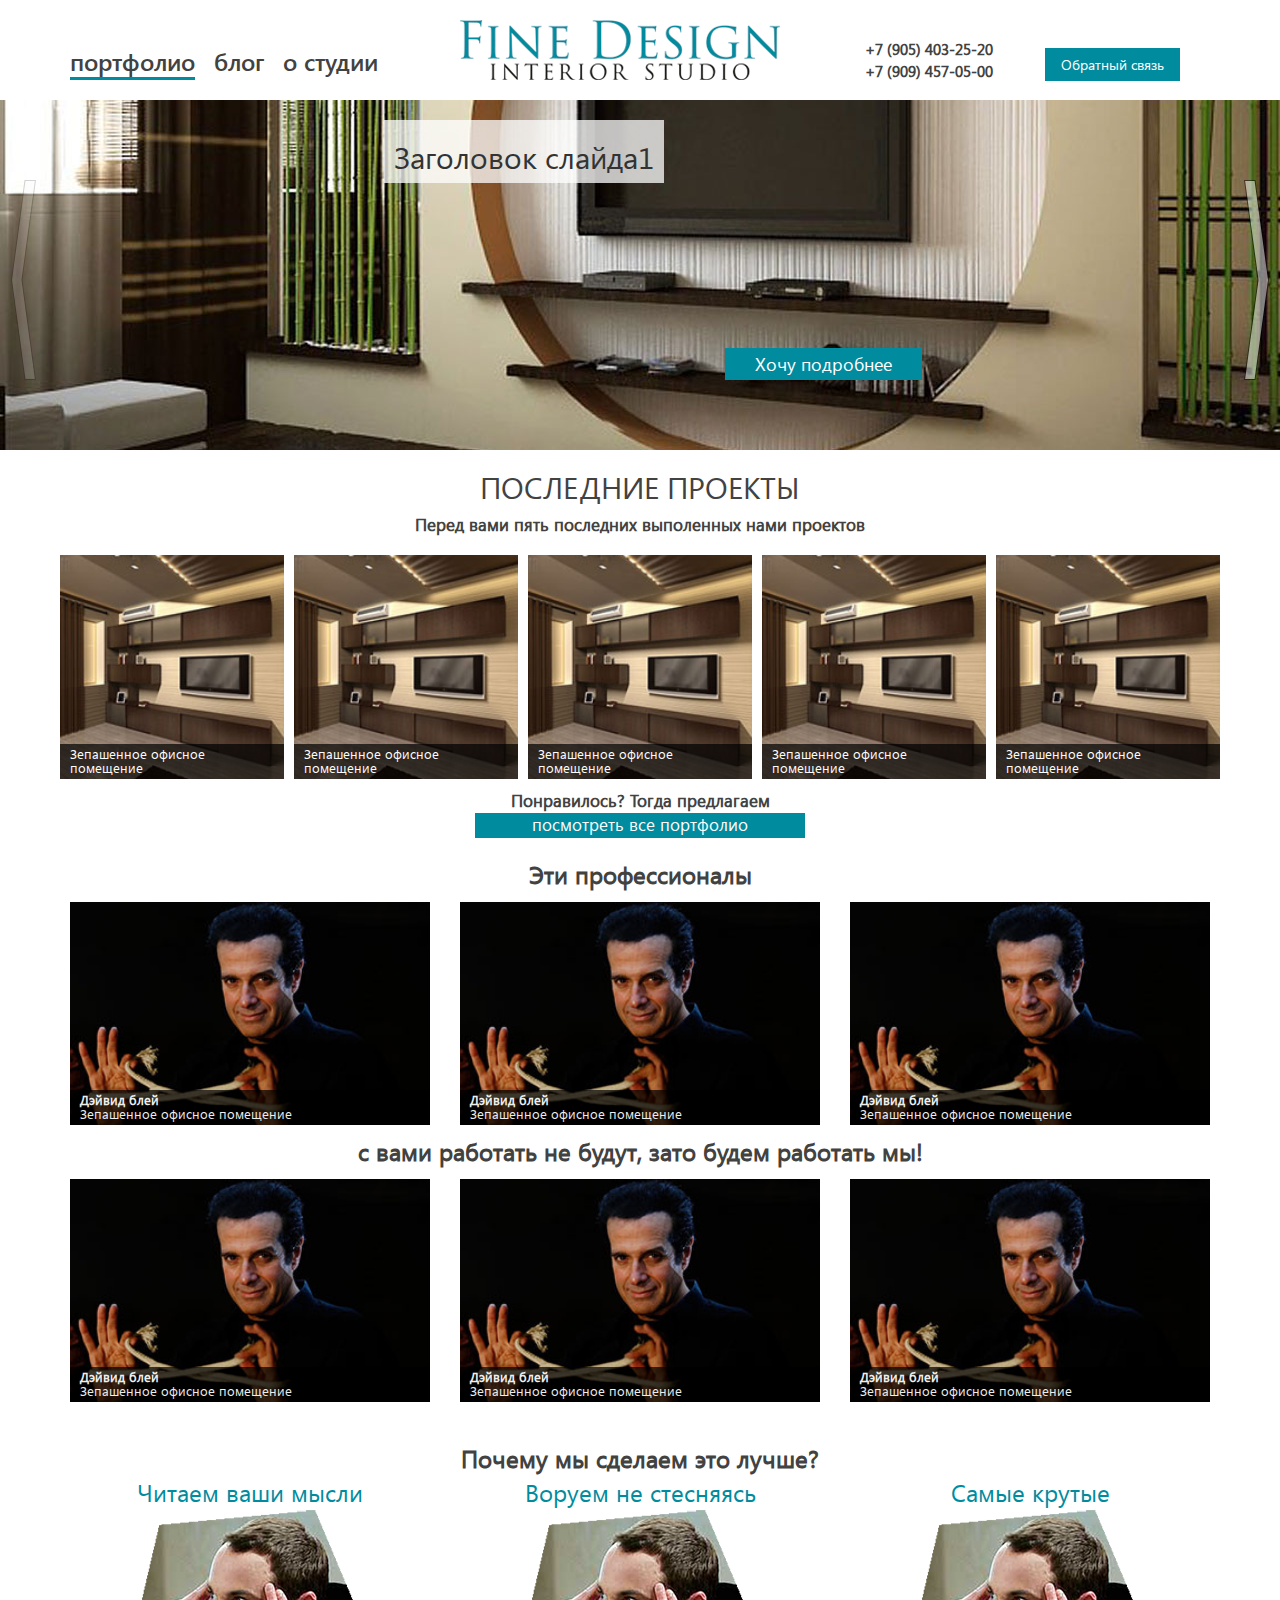
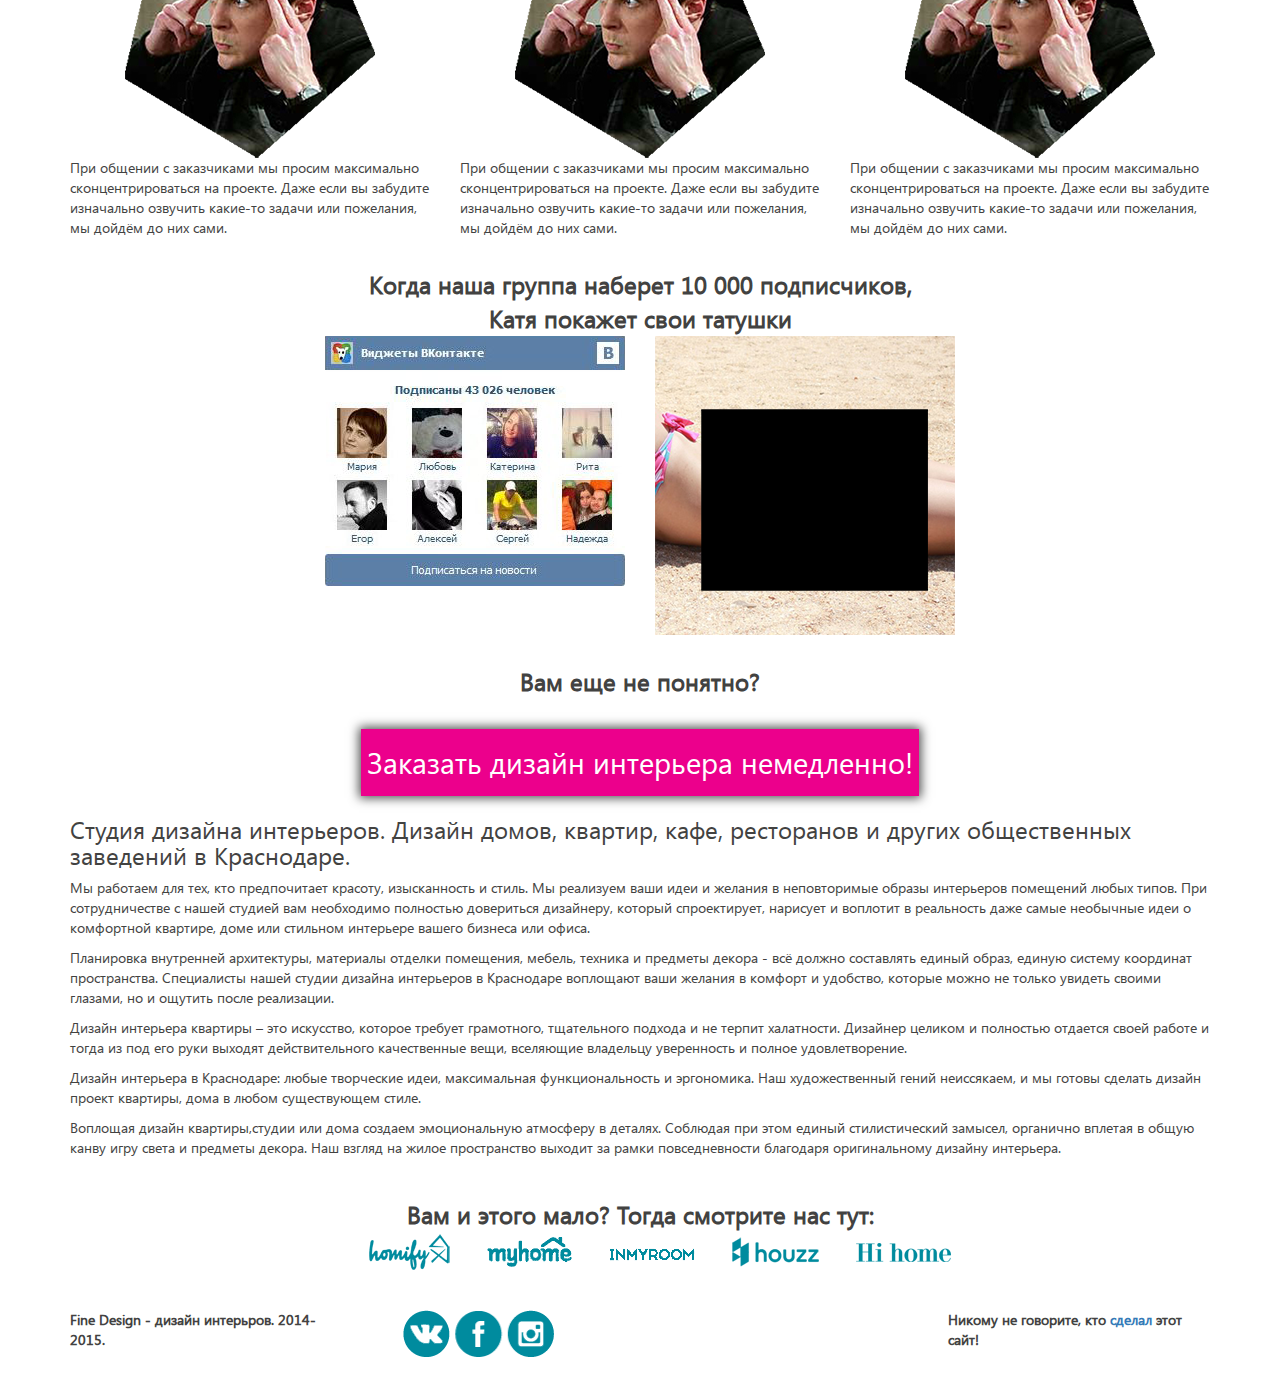
==== index.html @ 9a4d23df "init" ====
<!DOCTYPE html>
<html lang="en">
  <head>
    <meta charset="utf-8">
    <meta http-equiv="X-UA-Compatible" content="IE=edge">
    <meta name="viewport" content="width=device-width, initial-scale=1">
    <!-- The above 3 meta tags *must* come first in the head; any other head content must come *after* these tags -->
    <title>Bootstrap 101 Template</title>
      <script src="/js/jquery-2.1.4.min.js"></script>
    <!-- Bootstrap -->
    <link href="/css/bootstrap.min.css" rel="stylesheet">
    <link href="/css/style.css" rel="stylesheet">
    <!-- HTML5 shim and Respond.js for IE8 support of HTML5 elements and media queries -->
    <!-- WARNING: Respond.js doesn't work if you view the page via file:// -->
    <!--[if lt IE 9]>
      <script src="https://oss.maxcdn.com/html5shiv/3.7.2/html5shiv.min.js"></script>
      <script src="https://oss.maxcdn.com/respond/1.4.2/respond.min.js"></script>

    <![endif]-->
  </head>
  <body>
    <div class="container">
      <div class="row top-section">
       
        <nav class="col-md-4 col-sm-12 col-xs-col-12">
          <!--start component menu-->
            <ul>
              <li><a class="selected" href="#" title="#">портфолио</a></li>
              <li><a href="#" title="#">блог</a></li>
              <li><a href="#" title="#">о студии</a></li>
            </ul>
          <!--end component menu-->
        </nav>

        <div class="col-md-4 col-sm-12 col-xs-col-12 logo-section">
          <a href="/" title="Fine Design">
            <img class="logo" src="/images/logo.png" title="Fine Design">
          </a>
        </div>

        <div class="col-md-4 col-sm-12 col-xs-col-12 top-phone-section">
          <div class="col-md-6">
            <!--start include area-->
              <ul>
                <li><strong>+7 (905) 403-25-20</strong></li>
                <li><strong>+7 (909) 457-05-00</strong></li>
              </ul>
            <!--end include area-->
          </div>
          <div class="col-md-6 callback-section">
              <!--start component callback-->
                <button class="feed-back-m">Обратный связь</button>
              <!--end component callback-->
          </div>

        </div>
      </div>
    </div>
    <!--start slider component-->
    <div class="container-fluid slider-container">
      <div class="row">
        <link rel="stylesheet" href="/css/swiper.min.css">
        <div class="swiper-container">
          <div class="swiper-wrapper">

              <div class="swiper-slide">
                <div class="slide-head">
                  <h2>Заголовок слайда1</h2>
                </div>
                <a class="see-detail" href="#" title="Подробнее">Хочу подробнее</a>
                <div style="background:url(/images/slide-1.jpg);height: 100%;width: 100%;"> </div>
              </div>

              <div class="swiper-slide">
                <div class="slide-head">
                  <h2>Заголовок слайда1</h2>
                </div>
                <a class="see-detail" href="#" title="Подробнее">Хочу подробнее</a>
                <div style="background:url(/images/slide-1.jpg);height: 100%;width: 100%;"> </div>
              </div>

          </div>
            <div class="swiper-button-next"></div>
           <div class="swiper-button-prev"></div>
        </div>
        <script>
            $(document).ready(function(){

              var swiper = new Swiper('.swiper-container', {
                  nextButton: '.swiper-button-next',
                  prevButton: '.swiper-button-prev',
              });

            })
          </script>
      </div>
    </div>
  </div>
   <!--end slider component-->
  <main>
    <!--start component last project-->
    <div class="container last-project">
      <div class="row last-project-head-row">
        <div class="col-md-12 last-project-head">
          <h2>последние проекты</h2>
          <strong>Перед вами пять последних выполенных нами проектов</strong>
        </div>
      </div>
      <div class="row">

        <div class="col-md-1-5 col-sm-3 col-xs-s-2 col-xs-12">
          <div class="last-project-cell">
            <a href="#" title="#">
              <img src="/images/project-img.jpg" title="#">
            </a>
            <div class="last-project-cell-head">
              <a href="#" title="#">Зепашенное офисное помещение</a>
            </div>
          </div>
        </div>

        <div class="col-md-1-5 col-sm-3 col-xs-s-2 col-xs-12">
          <div class="last-project-cell">
            <a href="#" title="#">
              <img src="/images/project-img.jpg" title="#">
            </a>
            <div class="last-project-cell-head">
              <a href="#" title="#">Зепашенное офисное помещение</a>
            </div>
          </div>
        </div>
        <div class="col-md-1-5 col-sm-3 col-xs-s-2 col-xs-12">
          <div class="last-project-cell">
            <a href="#" title="#">
              <img src="/images/project-img.jpg" title="#">
            </a>
            <div class="last-project-cell-head">
              <a href="#" title="#">Зепашенное офисное помещение</a>
            </div>
          </div>
        </div>
        <div class="col-md-1-5 col-sm-3 col-xs-s-2 col-xs-12">
          <div class="last-project-cell">
            <a href="#" title="#">
              <img src="/images/project-img.jpg" title="#">
            </a>
            <div class="last-project-cell-head">
              <a href="#" title="#">Зепашенное офисное помещение</a>
            </div>
          </div>
        </div>
        <div class="col-md-1-5 col-sm-3 col-xs-s-2 col-xs-12">
          <div class="last-project-cell">
            <a href="#" title="#">
              <img src="/images/project-img.jpg" title="#">
            </a>
            <div class="last-project-cell-head">
              <a href="#" title="#">Зепашенное офисное помещение</a>
            </div>
          </div>
        </div>
      </div>
    </div>
  <!--end component last project-->

  <!--start component last portfolio-->
  <div class="container">
    <div class="row last-portfolio-head-row">
      <div class="col-md-12 last-portfolio-head">
        <strong class="text-head-one">Понравилось? Тогда предлагаем</strong>
        <a class="all-portfolio" href="#" title="Посмотреть все">посмотреть все портфолио</a>
        <strong class="text-head-two">Эти профессионалы</strong>
      </div>
    </div>
    <div class="row">

      <div class="col-md-4 col-sm-6 col-xs-12">
        <div class="last-portfolio-cell">
          <a href="#" title="#">
             <img src="/images/portfolio-img.jpg" title="#">
          </a>
          <div class="last-portfolio-cell-head">
            <a href="#" title="#"><b>Дэйвид блей</b><br>Зепашенное офисное помещение</a>
          </div>
        </div>       
      </div>

      <div class="col-md-4 col-sm-6 col-xs-12">
        <div class="last-portfolio-cell">
          <a href="#" title="#">
             <img src="/images/portfolio-img.jpg" title="#">
          </a>
          <div class="last-portfolio-cell-head">
            <a href="#" title="#"><b>Дэйвид блей</b><br>Зепашенное офисное помещение</a>
          </div>
        </div>       
      </div>

      <div class="col-md-4 col-sm-6 col-xs-12">
        <div class="last-portfolio-cell">
          <a href="#" title="#">
             <img src="/images/portfolio-img.jpg" title="#">
          </a>
          <div class="last-portfolio-cell-head">
            <a href="#" title="#"><b>Дэйвид блей</b><br>Зепашенное офисное помещение</a>
          </div>
        </div>       
      </div>

    </div>

    <div class="row last-portfolio-head-row">
      <div class="col-md-12 last-portfolio-head">
        <strong class="text-head-two">с вами работать не будут, зато будем работать мы!</strong>
      </div>
    </div>

    <div class="row">

      <div class="col-md-4 col-sm-6 col-xs-12">
        <div class="last-portfolio-cell">
          <a href="#" title="#">
             <img src="/images/portfolio-img.jpg" title="#">
          </a>
          <div class="last-portfolio-cell-head">
            <a href="#" title="#"><b>Дэйвид блей</b><br>Зепашенное офисное помещение</a>
          </div>
        </div>       
      </div>

      <div class="col-md-4 col-sm-6 col-xs-12">
        <div class="last-portfolio-cell">
          <a href="#" title="#">
             <img src="/images/portfolio-img.jpg" title="#">
          </a>
          <div class="last-portfolio-cell-head">
            <a href="#" title="#"><b>Дэйвид блей</b><br>Зепашенное офисное помещение</a>
          </div>
        </div>       
      </div>

      <div class="col-md-4 col-sm-6 col-xs-12">
        <div class="last-portfolio-cell">
          <a href="#" title="#">
             <img src="/images/portfolio-img.jpg" title="#">
          </a>
          <div class="last-portfolio-cell-head">
            <a href="#" title="#"><b>Дэйвид блей</b><br>Зепашенное офисное помещение</a>
          </div>
        </div>       
      </div>

    </div>
    
  </div>
  <!--end component last portfolio-->
  
   <!--start component we-->
  <div class="container">
    <div class="we-head-row">
      <div class="col-md-12 we-portfolio-head">
        <strong class="text-head-two">Почему мы сделаем это лучше?</strong>
      </div>
    </div>
    <div class="row">

      <div class="col-md-4 col-sm-6 col-xs-12">
        <div class="we-cell">
		 <a href="#" title="#">Читаем ваши мысли</a>
          <a href="#" title="#">
             <img src="/images/we-img.png" title="#">
          </a>
		  <div class="we-text">
			При общении с заказчиками мы просим максимально сконцентрироваться на проекте. Даже если вы забудите изначально озвучить какие-то задачи или пожелания, мы дойдём до них сами.
		  </div>
        </div>       
      </div>

      <div class="col-md-4 col-sm-6 col-xs-12">
        <div class="we-cell">
		 <a href="#" title="#">Воруем не стесняясь</a>
          <a href="#" title="#">
             <img src="/images/we-img.png" title="#">
          </a>
		  <div class="we-text">
			При общении с заказчиками мы просим максимально сконцентрироваться на проекте. Даже если вы забудите изначально озвучить какие-то задачи или пожелания, мы дойдём до них сами.
		  </div>
        </div>       
      </div>

      <div class="col-md-4 col-sm-6 col-xs-12">
        <div class="we-cell">
		 <a href="#" title="#">Самые крутые</a>
          <a href="#" title="#">
             <img src="/images/we-img.png" title="#">
          </a>
		  <div class="we-text">
			При общении с заказчиками мы просим максимально сконцентрироваться на проекте. Даже если вы забудите изначально озвучить какие-то задачи или пожелания, мы дойдём до них сами.
		  </div>
        </div>       
      </div>	  
	  
    </div>
  </div>
  <!--end component last wee-->
  
  <div class="container">
	<div class="row">
		<div class="col-md-12 social-section-head">
			<strong>Когда наша группа наберет 10 000 подписчиков, <br>Катя покажет свои татушки</strong>
		</div>
	</div>
	<div class="row social-section">
		<div class="col-md-6">
			<!--start include area vk-->
				<img src="/images/vk.png">
			<!--end include area vk-->
		</div>
		<div class="col-md-6">
			<img class="katya" src="/images/katya.png" title="Катя и ее татушки ^-^">
		</div>
	</div>
  </div>
  
  <div class="container">
	<div class="row social-section-head feed-back-bottom">
		<strong>Вам еще не понятно?</strong>
	</div>
	<div class="row feed-btn-wrapper">
		<!--start feed back button-->
			<button class="feed-b-btn">Заказать дизайн интерьера немедленно!</button>
		<!--end feed back button-->
	</div>
	<div class="row about">
		<div class="col-md-12">
			<!--start include area about-->
				<h1 style="font-size:1.7em">
					Студия дизайна интерьеров. Дизайн домов, квартир, кафе, ресторанов и других общественных заведений в Краснодаре.
				</h1>
				<p>Мы работаем для тех, кто предпочитает красоту, изысканность и стиль. Мы реализуем ваши идеи и желания в неповторимые образы интерьеров помещений любых типов. При сотрудничестве с нашей студией вам необходимо полностью довериться дизайнеру, который спроектирует, нарисует и воплотит в реальность даже самые необычные идеи о комфортной квартире, доме или стильном интерьере вашего бизнеса или офиса.</p>

				<p>Планировка внутренней архитектуры, материалы отделки помещения, мебель, техника и предметы декора - всё должно составлять единый образ, единую систему координат пространства. Специалисты нашей студии дизайна интерьеров в Краснодаре воплощают ваши желания в комфорт и удобство, которые можно не только увидеть своими глазами, но и ощутить после реализации.</p>

				<p>Дизайн интерьера квартиры – это искусство, которое требует грамотного, тщательного подхода и не терпит халатности. Дизайнер целиком и полностью отдается своей работе и тогда из под его руки выходят действительного качественные вещи, вселяющие владельцу уверенность и полное удовлетворение.</p>

				<p>Дизайн интерьера в Краснодаре: любые творческие идеи, максимальная функциональность и эргономика. Наш художественный гений неиссякаем, и мы готовы сделать дизайн проект квартиры, дома в любом существующем стиле.</p>

				<p>Воплощая дизайн квартиры,студии или дома создаем эмоциональную атмосферу в деталях. Соблюдая при этом единый стилистический замысел, органично вплетая в общую канву игру света и предметы декора. Наш взгляд на жилое пространство выходит за рамки повседневности благодаря оригинальному дизайну интерьера.</p>
								
			<!--end include area about-->
		</div>
	</div>
	<div class="row">
		<div class="col-md-12 social-section-head">
			<strong>Вам и этого мало? Тогда смотрите нас тут:</strong>
			<!--start include area-->
			<ul class="link-section">
				<li><a href="#" title="homily"><img src="/images/homily.png" title="homily"></a></li>
				<li><a href="#" title="my-home"><img src="/images/my-home.png" title="my-home"></a></li>
				<li><a href="#" title="in-my-room"><img src="/images/in-my-room.png" title="inmyroom"></a></li>
				<li><a href="#" title="houzz"><img src="/images/houzz.png" title="houzz"></a></li>
				<li><a href="#" title="hi-home"><img src="/images/hi-home.png" title="hi-home"></a></li>
			</ul>
			<!--end include area-->
		</div>
	</div>
	<footer class="row">
		<div class="col-md-3">
			<strong class="coop">Fine Design - дизайн интерьров. 2014-2015.<strong>
		</div>
		
		<div class="col-md-3">
			<ul class="social-ico">
				<li><a href="" class="vk"></a></li>
				<li><a href="" class="fb"></a></li>
				<li><a href="" class="inst"></a></li>
			</ul>
		</div>
		
		<div class="col-md-3">
		</div>
		
		<div class="col-md-3">
			Никому не говорите, кто <a href="http://aliens.pro" title="aliens.pro">сделал</a> этот сайт!
		</div>
	</footer>
  </div>
  </main>
    <!-- Include all compiled plugins (below), or include individual files as needed -->
  <script src="/js/bootstrap.min.js"></script>
  <script src="/js/swiper.min.js"></script>
  </body>
</html>
---- css/style.css ----
@font-face {
    font-family: "SegoeUIRegular";
    src: url("/fonts/SegoeUIRegular/SegoeUIRegular.eot");
    src: url("../fonts/SegoeUIRegular/SegoeUIRegular.eot?#iefix")format("embedded-opentype"),
    url("../fonts/SegoeUIRegular/SegoeUIRegular.woff") format("woff"),
    url("../fonts/SegoeUIRegular/SegoeUIRegular.ttf") format("truetype");
    font-style: normal;
    font-weight: normal;
}
/* font-family: "SegoeUIBold"; */
@font-face {
    font-family: "SegoeUIBold";
    src: url("/fonts/SegoeUIBold/SegoeUIBold.eot");
    src: url("/fonts/SegoeUIBold/SegoeUIBold.eot?#iefix")format("embedded-opentype"),
    url("/fonts/SegoeUIBold/SegoeUIBold.woff") format("woff"),
    url("/fonts/SegoeUIBold/SegoeUIBold.ttf") format("truetype");
    font-style: normal;
    font-weight: normal;
}
/* font-family: "SegoeUIItalic"; */
@font-face {
    font-family: "SegoeUIItalic";
    src: url("/fonts/SegoeUIItalic/SegoeUIItalic.eot");
    src: url("/fonts/SegoeUIItalic/SegoeUIItalic.eot?#iefix")format("embedded-opentype"),
    url("/fonts/SegoeUIItalic/SegoeUIItalic.woff") format("woff"),
    url("/fonts/SegoeUIItalic/SegoeUIItalic.ttf") format("truetype");
    font-style: normal;
    font-weight: normal;
}
/* font-family: "SegoeUILight"; */
@font-face {
    font-family: "SegoeUILight";
    src: url("/fonts/SegoeUILight/SegoeUILight.eot");
    src: url("/fonts/SegoeUILight/SegoeUILight.eot?#iefix")format("embedded-opentype"),
    url("../fonts/SegoeUILight/SegoeUILight.woff") format("woff"),
    url("../fonts/SegoeUILight/SegoeUILight.ttf") format("truetype");
    font-style: normal;
    font-weight: normal;
}
/* font-family: "SegoeUISemiBold"; */
@font-face {
    font-family: "SegoeUISemiBold";
    src: url("/fonts/SegoeUISemiBold/SegoeUISemiBold.eot");
    src: url("/fonts/SegoeUISemiBold/SegoeUISemiBold.eot?#iefix")format("embedded-opentype"),
    url("../fonts/SegoeUISemiBold/SegoeUISemiBold.woff") format("woff"),
    url("../fonts/SegoeUISemiBold/SegoeUISemiBold.ttf") format("truetype");
    font-style: normal;
    font-weight: normal;
}

body{
    background: #fff;
	font-family:SegoeUIRegular;
}
.top-section {
    min-height: 100px;
    padding-top:20px;
}
.top-section ul {
        list-style: none;
        margin: 0px;
        padding: 0px;
}

/*start top menu*/
    nav{
        padding-top: 25px;
    }
    nav ul li{
        display: inline-block;
    }
    nav a{
        color: #424241;
        font-size: 1.7em;
		font-family:SegoeUISemiBold;
        text-decoration: none;
    }
    nav ul li:nth-child(2){
        padding-left:15px;
        padding-right: 15px;
    }
    nav .selected {
        border-bottom: 3px solid #008b9e;
    }
    nav a:hover{
        border-bottom: 3px solid #008b9e;
        text-decoration: none;
    }

/*end top menu*/
.top-phone-section {
    padding-top: 18px;
}
.feed-back-m{
    margin-top: 10px;
    background: #008b9e;
    width: 135px;
    height: 33px;
    border: none;
    color: #fff;
}
.top-phone-section strong{
    font-size: 1.1em;
    color: #424241;
}
/*start slider component*/
.slider-container{
    height: 350px;
    width: 100%;
    position: relative;
}
.swiper-container {
        width: 100%;
        height: 350px;
    }
.swiper-slide {
    text-align: center;
    font-size: 18px;
    background: #fff;
    /* Center slide text vertically */
    display: -webkit-box;
    display: -ms-flexbox;
    display: -webkit-flex;
    display: flex;
    -webkit-box-pack: center;
    -ms-flex-pack: center;
    -webkit-justify-content: center;
    justify-content: center;
    -webkit-box-align: center;
    -ms-flex-align: center;
    -webkit-align-items: center;
    align-items: center;
}
.slide-head {
    background: url(/images/sl-head-bg.png);
    left: 30%;
    position: absolute;
    top: 20px;
    padding-left: 10px;
    padding-right: 10px;
}

.see-detail {
    background: #008b9e  none repeat scroll 0 0;
    color: #fff;
    position: absolute;
    right: 28%;
    padding-left: 30px;
    padding-right: 30px;
    padding-top: 3px;
    padding-bottom: 3px;
     bottom: 20%;
}
/*end slider component*/

/*start component last project on main page*/
.last-project-head{
    text-align: center;
}
.last-project-cell img {
    width: 100%;
    height: auto;
}
.last-project-cell{
    margin-bottom: 10px;
    position: relative;
}
.last-project-head-row{
    margin-bottom: 18px;
}
.last-project-cell-head {
    background: rgba(0, 0, 0, 0) url("/images/items-bg.png") repeat scroll 0 0;
    bottom: 0;
    height: 35px;
    left: 0;
    line-height: 1em;
    overflow: hidden;
    padding-left: 10px;
    padding-right: 10px;
    padding-top: 3px;
    position: absolute;
    width: 100%;
}
.last-project-head > h2 {
    text-transform: uppercase;
    color: #424241;
}
.last-project-head > strong {
    color: #424241;
    font-size: 1.2em;
}
.last-project-cell-head a{
    font-size: 0.9em;
    color: #fff;


}
/*end component last project on main page*/

/*start component last portfolio on main page*/
.last-portfolio-head{
    text-align: center;
}
.last-portfolio-head>strong{
    display: block;
}
.text-head-one{
    color: #424241;
    font-size: 1.2em;
}
.last-portfolio-head>a{
  background: #008b9e;
  display: inline-block;
  width: 330px;
  height: 25px;
  padding-left: 55px;
  padding-right: 55px;
  color: #fff;
  font-size: 1.2em;
  margin-bottom: 20px;

}
.text-head-two{
    color: #424241;
    font-size: 1.7em;
}
.last-portfolio-cell img {
    width: 100%;
    height: auto;
}
.last-portfolio-cell{
    margin-bottom: 10px;
    position: relative;
}

.last-portfolio-cell-head{
    background: rgba(0, 0, 0, 0) url("/images/items-bg.png") repeat scroll 0 0;
    bottom: 0;
    height: 35px;
    left: 0;
    line-height: 1em;
    overflow: hidden;
    padding-left: 10px;
    padding-right: 10px;
    padding-top: 3px;
    position: absolute;
    width: 100%;

}

.last-portfolio-cell-head>a{
    font-size: 0.9em;
    color: #eeeeee;
}
.last-portfolio-head-row {
    margin-bottom: 10px;
}
/*end component last portfolio on main page*/

/*start component why we on main page*/
.we-cell > a {
    color: #008b9e;
    display: block;
    font-size: 1.7em;
    text-align: center;
}
.we-portfolio-head{
	text-align: center;
	margin-top:30px;
}
.we-text{
	color:#424241;
}
/*end component why we on main page*/

.social-section-head{
	color:#424241;
	text-align:center;
	font-size:1.7em;
	margin-top:30px;
}
.social-section>div:first-child{
	text-align:right;
}
.social-section>div:last-child{
	text-align:left;
}
.feed-btn-wrapper{
	text-align:center;
}
.feed-b-btn {
    background: #ec008c none repeat scroll 0 0;
    border: medium none;
    color: #fff;
    font-size: 2.1em;
    height: 67px;
	box-shadow: 0 0 10px 2px rgba(0, 0, 0, 0.7);
}
/***dop media query form other display**/
@media (min-width: 1200px) {


    
}
@media  (min-width: 992px) and (max-width: 1200px) {
    nav a {
        font-size: 1.6em;
    }
    .top-phone-section strong {
        color: #424241;
        font-size: 0.8em;
    }
	.logo{
		
	}
}

@media  (max-width: 992px) {
    body{
        text-align: center;
    }
    .top-section{
        padding-top: 0px;
    }
    nav{
        padding-top: 0px;
        margin-bottom: 20px;
    }
    .top-section{
        margin-bottom: 20px;
    }
	.social-section>div:first-child{
		text-align:center;
	}
	.social-section>div:last-child{
		text-align:center;
	}
	.katya{
		width:60%;
		margin-top:20px;
	}
}

.feed-back-bottom{
	margin-bottom:30px;
	margin-top:30px;
}
.about{
	color:#424241;
	text-align:left;
}
footer{
	margin-top:30px;
}
.link-section {
    list-style: outside none none;
}
.link-section li {
   display:inline-block;
   padding-left:15px;
   padding-right:15px;
}
.coop{
	color:#424241;
}
.social-ico{
	list-style:none;
}
.social-ico li{
	display:inline-block;
}
.social-ico a{
	height: 48px;
    width: 48px;
    display: inline-block;
}
.vk{
	background: rgba(0, 0, 0, 0) url("/images/social-ico.png") no-repeat scroll 0 0;
}
.vk:hover{
	background: rgba(0, 0, 0, 0) url("/images/social-ico.png") no-repeat scroll 0 100%;
}
.fb{
	background: rgba(0, 0, 0, 0) url("/images/social-ico.png") no-repeat scroll 51% 0;
}
.inst{
	background: rgba(0, 0, 0, 0) url("/images/social-ico.png") no-repeat scroll 101% 0%;
}
.fb:hover{
	background: rgba(0, 0, 0, 0) url("/images/social-ico.png") no-repeat scroll 51% 100%;
}
.inst:hover{
	background: rgba(0, 0, 0, 0) url("/images/social-ico.png") no-repeat scroll 101% 100%;
}
@media  (min-width: 768px) and (max-width: 992px) {
	
}

@media  (max-width: 768px) {
   	.feed-b-btn{
		font-size:1.4em;
	}
}
@media  (max-width: 480px) {
    nav a {
        font-size: 1.3em;
    }
    .logo{
        width: 70%;
    }
	.feed-b-btn{
		font-size:1.4em;
	}
	.about{
		text-align:center;
	}
    .slide-head h2{
        font-size: 1em;
    }
    .see-detail{
        bottom:0px;
    }
	
}

/*******extension bootsrap css********/
.col-xs-1-5,
.col-sm-1-5,
.col-md-1-5,
.col-lg-1-5 {
  position: relative;
  min-height: 1px;
  padding-right: 10px;
  padding-left: 10px;
}
 
.col-xs-1-5 {
  width: 20%;
  float: left;
}
 
@media (min-width: 768px) {
  .col-sm-1-5 {
    width: 20%;
    float: left;
  }
}
 
@media (min-width: 992px) {
  .col-md-1-5 {
    width: 20%;
    float: left;
  }
}
 
@media (min-width: 1200px) {
  .col-lg-1-5 {
    width: 20%;
    float: left;
  }
}

.col-xs-s-2 {
  position: relative;
  min-height: 1px;
  padding-right: 5px;
  padding-left: 5px;
}
@media (min-width: 480px) and (max-width: 768px) {
  .col-xs-s-2 {
    width: 33.3%;
    float: left;
  }
}
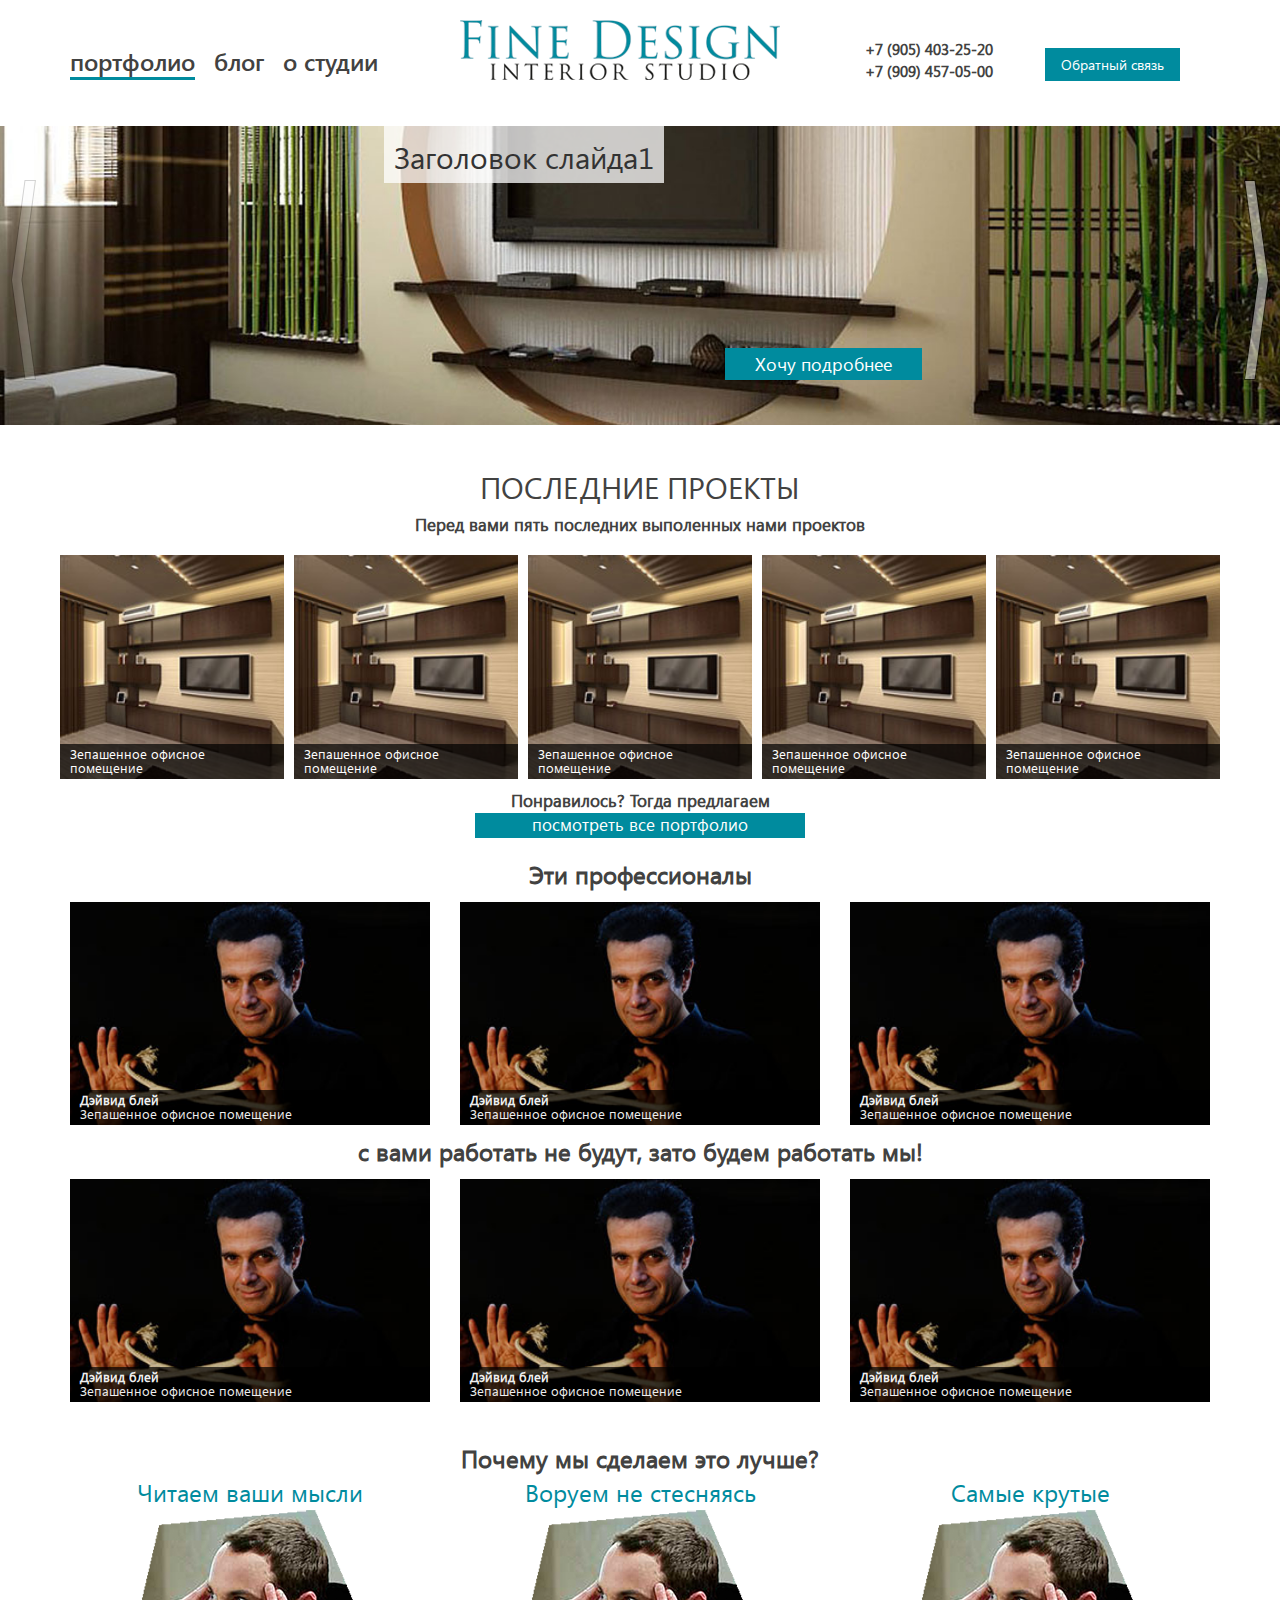
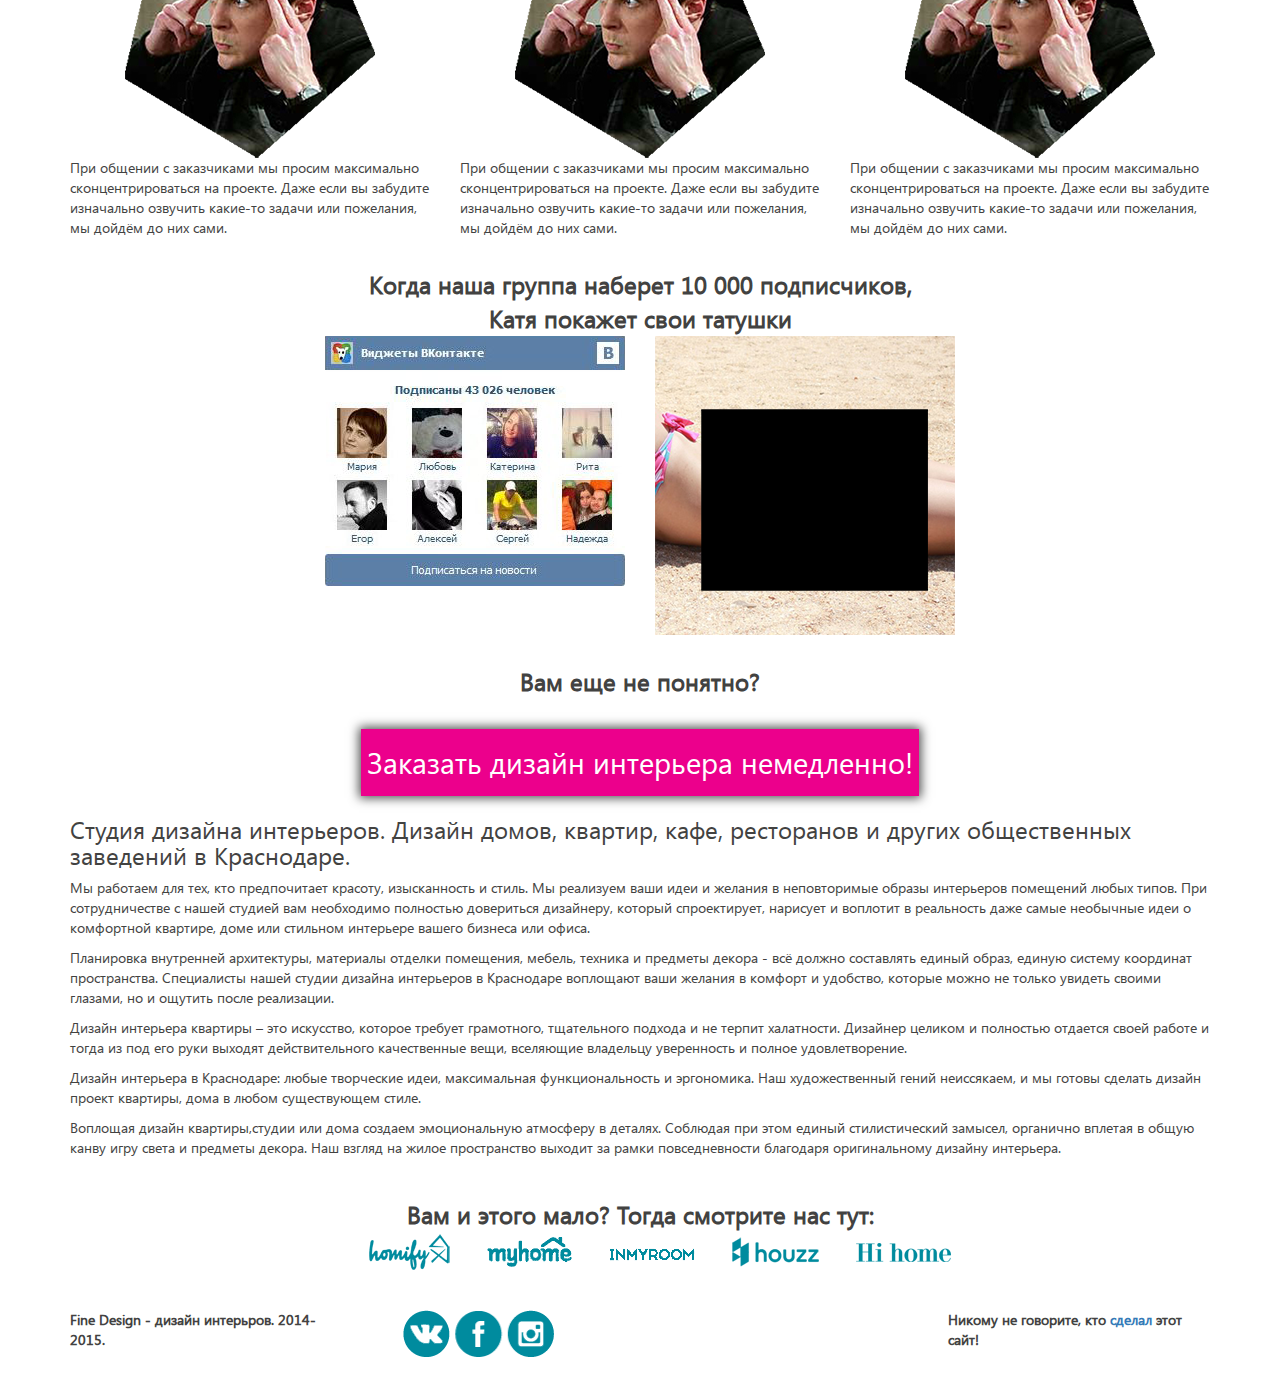
==== commit 111a5cf8: "init" ====
--- a/index.html
+++ b/index.html
@@ -68,7 +68,7 @@
                   <h2>Заголовок слайда1</h2>
                 </div>
                 <a class="see-detail" href="#" title="Подробнее">Хочу подробнее</a>
-                <div style="background:url(/images/slide-1.jpg);height: 100%;width: 100%;"> </div>
+                <div style="background: rgba(0, 0, 0, 0) url(/images/slide-1.jpg) no-repeat scroll center center / contain ;height: 100%;width: 100%;"> </div>
               </div>
 
               <div class="swiper-slide">
@@ -76,7 +76,7 @@
                   <h2>Заголовок слайда1</h2>
                 </div>
                 <a class="see-detail" href="#" title="Подробнее">Хочу подробнее</a>
-                <div style="background:url(/images/slide-1.jpg);height: 100%;width: 100%;"> </div>
+                <div style="background: rgba(0, 0, 0, 0) url(/images/slide-1.jpg) no-repeat scroll center center / contain ;height: 100%;width: 100%;"> </div>
               </div>
 
           </div>
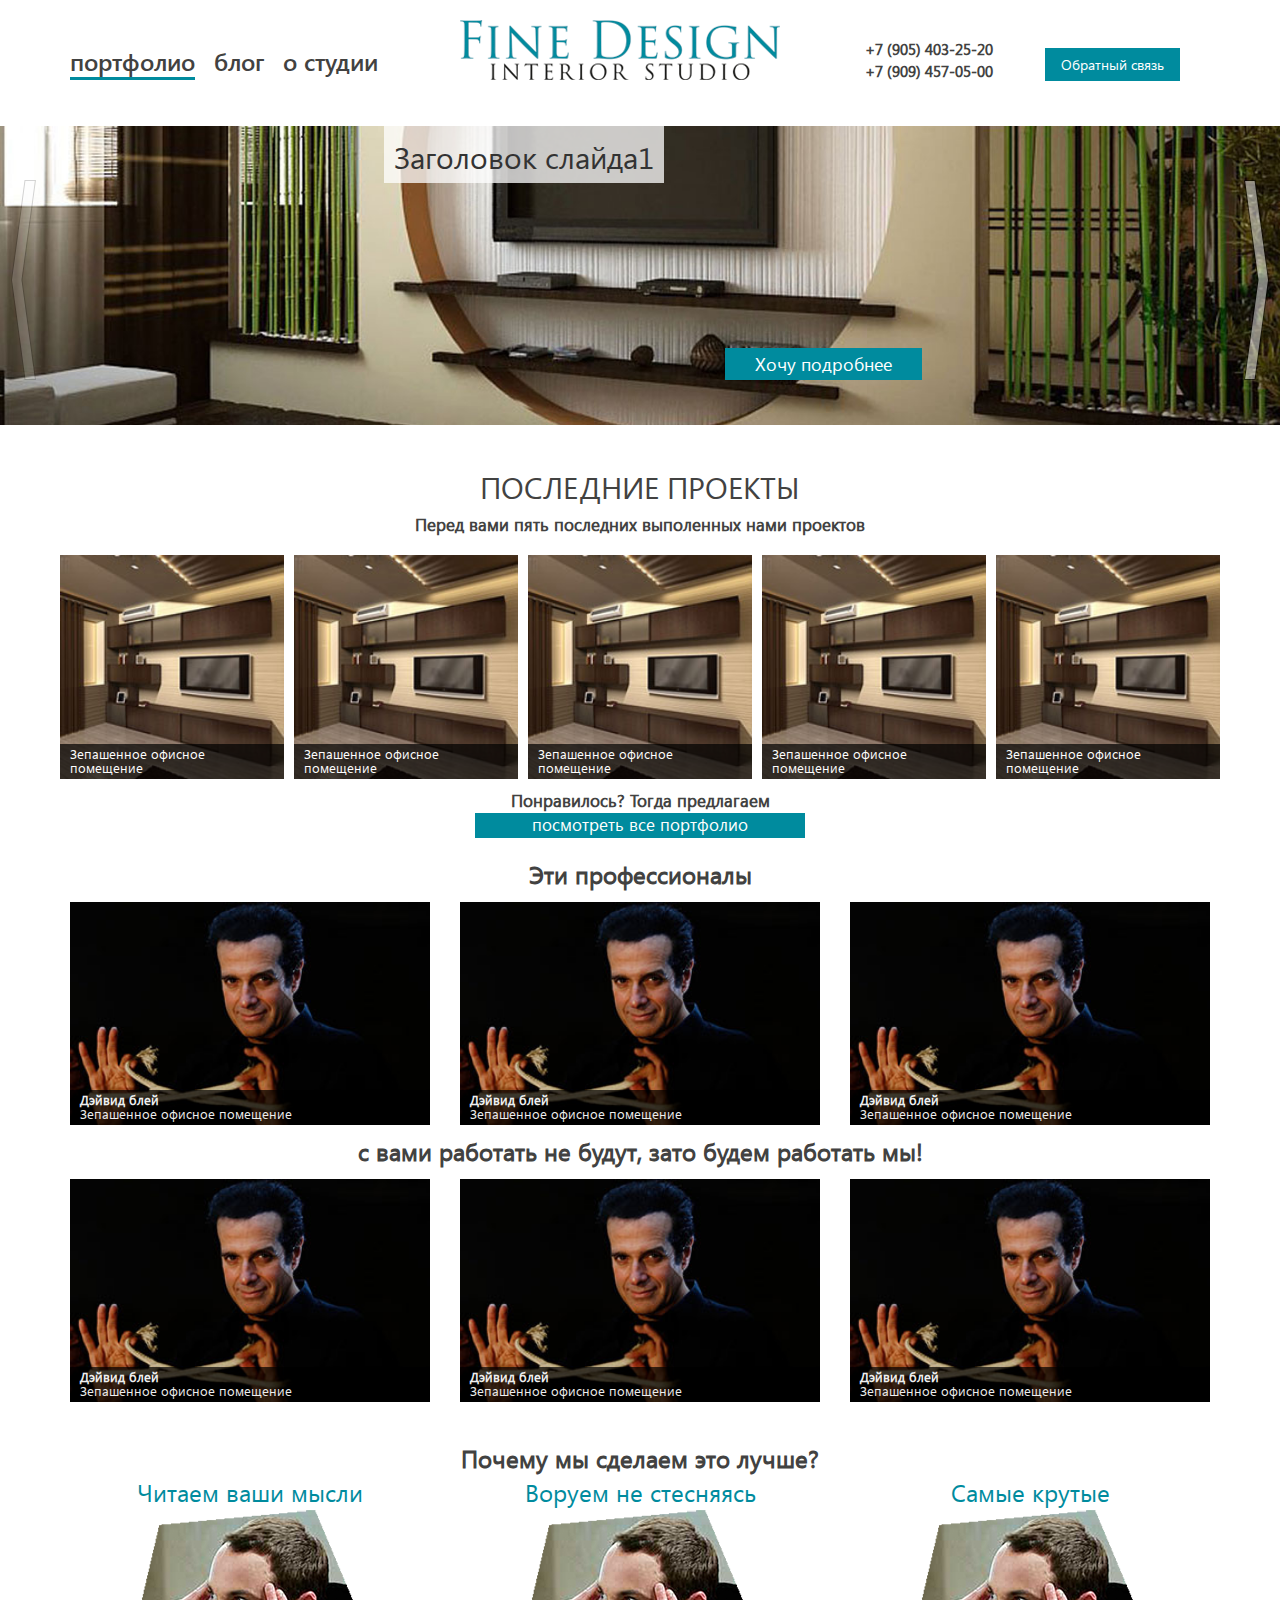
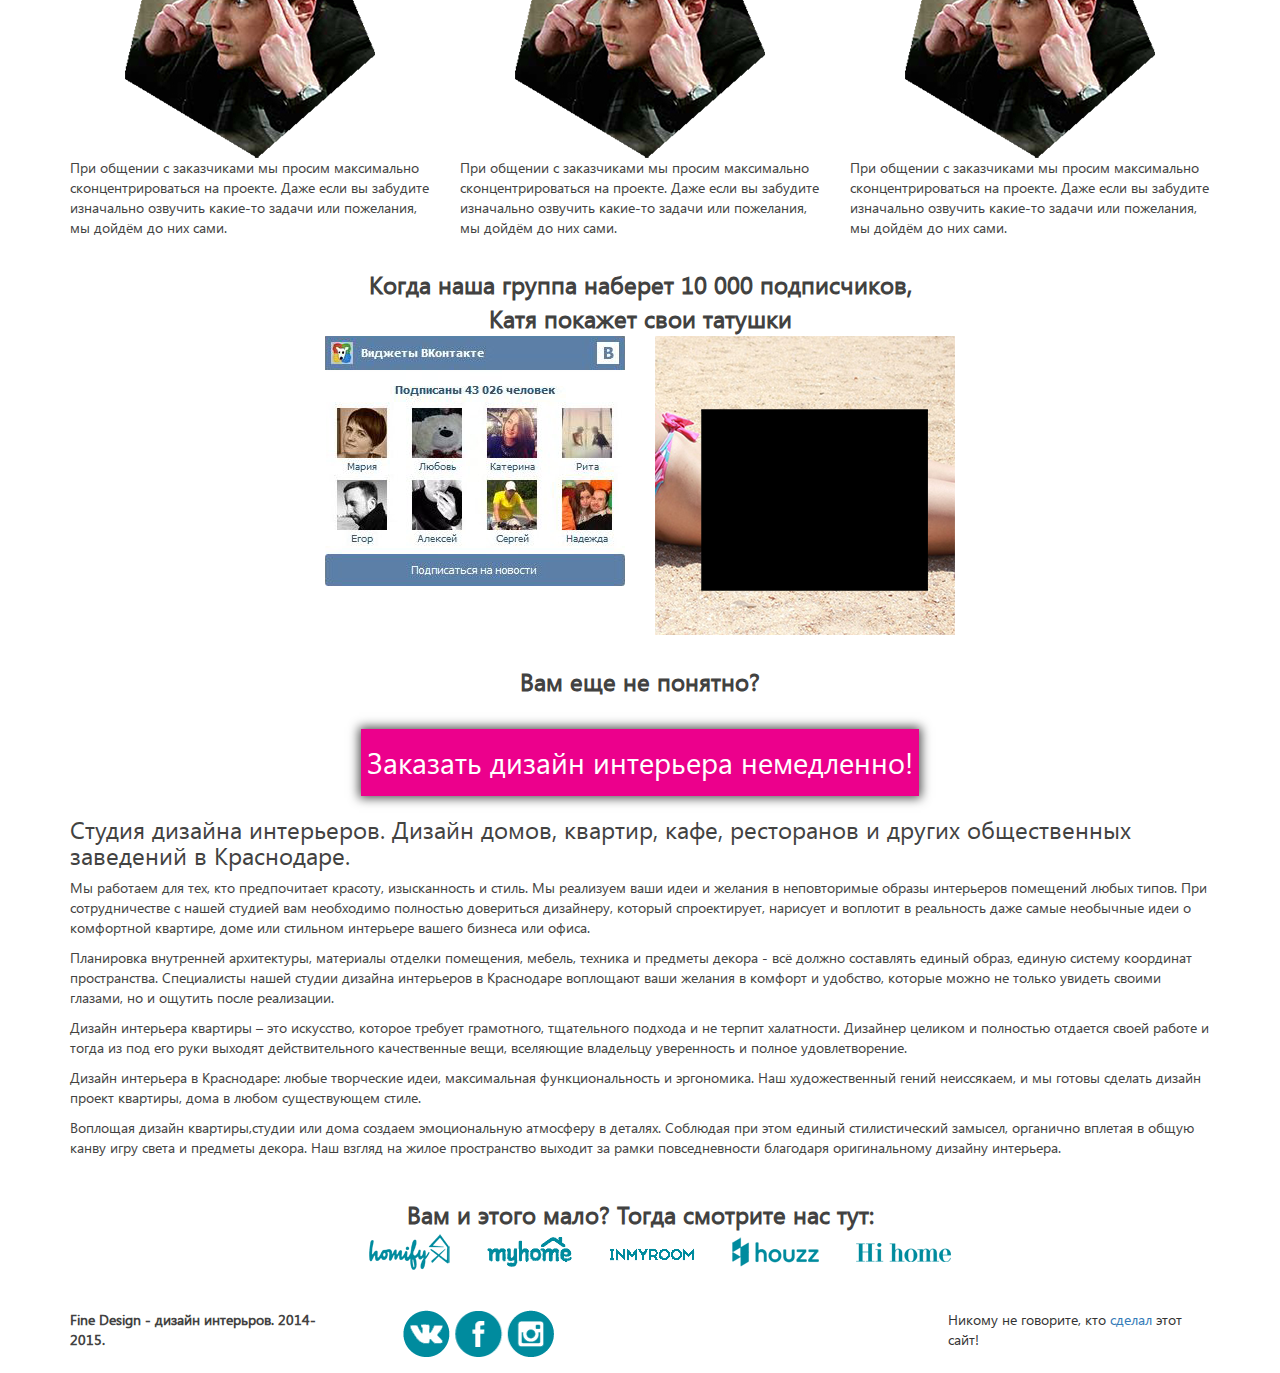
==== commit b4d1c7a1: "fix html5" ====
--- a/index.html
+++ b/index.html
@@ -8,8 +8,9 @@
     <title>Bootstrap 101 Template</title>
       <script src="/js/jquery-2.1.4.min.js"></script>
     <!-- Bootstrap -->
-    <link href="/css/bootstrap.min.css" rel="stylesheet">
-    <link href="/css/style.css" rel="stylesheet">
+    <link href="/css/bootstrap.min.css" rel="stylesheet" title="#">
+    <link href="/css/style.css" rel="stylesheet" title="#">
+    <link href="/css/swiper.min.css" rel="stylesheet" title="#">
     <!-- HTML5 shim and Respond.js for IE8 support of HTML5 elements and media queries -->
     <!-- WARNING: Respond.js doesn't work if you view the page via file:// -->
     <!--[if lt IE 9]>
@@ -21,7 +22,6 @@
   <body>
     <div class="container">
       <div class="row top-section">
-       
         <nav class="col-md-4 col-sm-12 col-xs-col-12">
           <!--start component menu-->
             <ul>
@@ -34,7 +34,7 @@
 
         <div class="col-md-4 col-sm-12 col-xs-col-12 logo-section">
           <a href="/" title="Fine Design">
-            <img class="logo" src="/images/logo.png" title="Fine Design">
+            <img class="logo" src="/images/logo.png" alt="Fine Design">
           </a>
         </div>
 
@@ -52,14 +52,12 @@
                 <button class="feed-back-m">Обратный связь</button>
               <!--end component callback-->
           </div>
-
         </div>
       </div>
     </div>
     <!--start slider component-->
     <div class="container-fluid slider-container">
       <div class="row">
-        <link rel="stylesheet" href="/css/swiper.min.css">
         <div class="swiper-container">
           <div class="swiper-wrapper">
 
@@ -80,7 +78,7 @@
               </div>
 
           </div>
-            <div class="swiper-button-next"></div>
+          <div class="swiper-button-next"></div>
            <div class="swiper-button-prev"></div>
         </div>
         <script>
@@ -94,7 +92,6 @@
             })
           </script>
       </div>
-    </div>
   </div>
    <!--end slider component-->
   <main>
@@ -111,48 +108,48 @@
         <div class="col-md-1-5 col-sm-3 col-xs-s-2 col-xs-12">
           <div class="last-project-cell">
             <a href="#" title="#">
-              <img src="/images/project-img.jpg" title="#">
-            </a>
-            <div class="last-project-cell-head">
-              <a href="#" title="#">Зепашенное офисное помещение</a>
-            </div>
-          </div>
-        </div>
-
-        <div class="col-md-1-5 col-sm-3 col-xs-s-2 col-xs-12">
-          <div class="last-project-cell">
-            <a href="#" title="#">
-              <img src="/images/project-img.jpg" title="#">
-            </a>
-            <div class="last-project-cell-head">
-              <a href="#" title="#">Зепашенное офисное помещение</a>
-            </div>
-          </div>
-        </div>
-        <div class="col-md-1-5 col-sm-3 col-xs-s-2 col-xs-12">
-          <div class="last-project-cell">
-            <a href="#" title="#">
-              <img src="/images/project-img.jpg" title="#">
-            </a>
-            <div class="last-project-cell-head">
-              <a href="#" title="#">Зепашенное офисное помещение</a>
-            </div>
-          </div>
-        </div>
-        <div class="col-md-1-5 col-sm-3 col-xs-s-2 col-xs-12">
-          <div class="last-project-cell">
-            <a href="#" title="#">
-              <img src="/images/project-img.jpg" title="#">
-            </a>
-            <div class="last-project-cell-head">
-              <a href="#" title="#">Зепашенное офисное помещение</a>
-            </div>
-          </div>
-        </div>
-        <div class="col-md-1-5 col-sm-3 col-xs-s-2 col-xs-12">
-          <div class="last-project-cell">
-            <a href="#" title="#">
-              <img src="/images/project-img.jpg" title="#">
+              <img src="/images/project-img.jpg"  alt="#">
+            </a>
+            <div class="last-project-cell-head">
+              <a href="#" title="#">Зепашенное офисное помещение</a>
+            </div>
+          </div>
+        </div>
+
+        <div class="col-md-1-5 col-sm-3 col-xs-s-2 col-xs-12">
+          <div class="last-project-cell">
+            <a href="#" title="#">
+              <img src="/images/project-img.jpg"  alt="#">
+            </a>
+            <div class="last-project-cell-head">
+              <a href="#" title="#">Зепашенное офисное помещение</a>
+            </div>
+          </div>
+        </div>
+        <div class="col-md-1-5 col-sm-3 col-xs-s-2 col-xs-12">
+          <div class="last-project-cell">
+            <a href="#" title="#">
+              <img src="/images/project-img.jpg"  alt="#">
+            </a>
+            <div class="last-project-cell-head">
+              <a href="#" title="#">Зепашенное офисное помещение</a>
+            </div>
+          </div>
+        </div>
+        <div class="col-md-1-5 col-sm-3 col-xs-s-2 col-xs-12">
+          <div class="last-project-cell">
+            <a href="#" title="#">
+              <img src="/images/project-img.jpg"  alt="#">
+            </a>
+            <div class="last-project-cell-head">
+              <a href="#" title="#">Зепашенное офисное помещение</a>
+            </div>
+          </div>
+        </div>
+        <div class="col-md-1-5 col-sm-3 col-xs-s-2 col-xs-12">
+          <div class="last-project-cell">
+            <a href="#" title="#">
+              <img src="/images/project-img.jpg" alt="#">
             </a>
             <div class="last-project-cell-head">
               <a href="#" title="#">Зепашенное офисное помещение</a>
@@ -177,7 +174,7 @@
       <div class="col-md-4 col-sm-6 col-xs-12">
         <div class="last-portfolio-cell">
           <a href="#" title="#">
-             <img src="/images/portfolio-img.jpg" title="#">
+             <img src="/images/portfolio-img.jpg"  alt="#">
           </a>
           <div class="last-portfolio-cell-head">
             <a href="#" title="#"><b>Дэйвид блей</b><br>Зепашенное офисное помещение</a>
@@ -188,7 +185,7 @@
       <div class="col-md-4 col-sm-6 col-xs-12">
         <div class="last-portfolio-cell">
           <a href="#" title="#">
-             <img src="/images/portfolio-img.jpg" title="#">
+             <img src="/images/portfolio-img.jpg" alt="#">
           </a>
           <div class="last-portfolio-cell-head">
             <a href="#" title="#"><b>Дэйвид блей</b><br>Зепашенное офисное помещение</a>
@@ -199,7 +196,7 @@
       <div class="col-md-4 col-sm-6 col-xs-12">
         <div class="last-portfolio-cell">
           <a href="#" title="#">
-             <img src="/images/portfolio-img.jpg" title="#">
+             <img src="/images/portfolio-img.jpg"  alt="#">
           </a>
           <div class="last-portfolio-cell-head">
             <a href="#" title="#"><b>Дэйвид блей</b><br>Зепашенное офисное помещение</a>
@@ -207,185 +204,188 @@
         </div>       
       </div>
 
-    </div>
-
-    <div class="row last-portfolio-head-row">
-      <div class="col-md-12 last-portfolio-head">
-        <strong class="text-head-two">с вами работать не будут, зато будем работать мы!</strong>
-      </div>
-    </div>
-
-    <div class="row">
-
-      <div class="col-md-4 col-sm-6 col-xs-12">
-        <div class="last-portfolio-cell">
-          <a href="#" title="#">
-             <img src="/images/portfolio-img.jpg" title="#">
-          </a>
-          <div class="last-portfolio-cell-head">
-            <a href="#" title="#"><b>Дэйвид блей</b><br>Зепашенное офисное помещение</a>
-          </div>
-        </div>       
-      </div>
-
-      <div class="col-md-4 col-sm-6 col-xs-12">
-        <div class="last-portfolio-cell">
-          <a href="#" title="#">
-             <img src="/images/portfolio-img.jpg" title="#">
-          </a>
-          <div class="last-portfolio-cell-head">
-            <a href="#" title="#"><b>Дэйвид блей</b><br>Зепашенное офисное помещение</a>
-          </div>
-        </div>       
-      </div>
-
-      <div class="col-md-4 col-sm-6 col-xs-12">
-        <div class="last-portfolio-cell">
-          <a href="#" title="#">
-             <img src="/images/portfolio-img.jpg" title="#">
-          </a>
-          <div class="last-portfolio-cell-head">
-            <a href="#" title="#"><b>Дэйвид блей</b><br>Зепашенное офисное помещение</a>
-          </div>
-        </div>       
-      </div>
-
-    </div>
+      </div>
+
+      <div class="row last-portfolio-head-row">
+        <div class="col-md-12 last-portfolio-head">
+          <strong class="text-head-two">с вами работать не будут, зато будем работать мы!</strong>
+        </div>
+      </div>
+
+      <div class="row">
+
+        <div class="col-md-4 col-sm-6 col-xs-12">
+          <div class="last-portfolio-cell">
+            <a href="#" title="#">
+               <img src="/images/portfolio-img.jpg"  alt="#">
+            </a>
+            <div class="last-portfolio-cell-head">
+              <a href="#" title="#"><b>Дэйвид блей</b><br>Зепашенное офисное помещение</a>
+            </div>
+          </div>       
+        </div>
+
+        <div class="col-md-4 col-sm-6 col-xs-12">
+          <div class="last-portfolio-cell">
+            <a href="#" title="#">
+               <img src="/images/portfolio-img.jpg" alt="#">
+            </a>
+            <div class="last-portfolio-cell-head">
+              <a href="#" title="#"><b>Дэйвид блей</b><br>Зепашенное офисное помещение</a>
+            </div>
+          </div>       
+        </div>
+
+        <div class="col-md-4 col-sm-6 col-xs-12">
+          <div class="last-portfolio-cell">
+            <a href="#" title="#">
+               <img src="/images/portfolio-img.jpg" alt="#">
+            </a>
+            <div class="last-portfolio-cell-head">
+              <a href="#" title="#"><b>Дэйвид блей</b><br>Зепашенное офисное помещение</a>
+            </div>
+          </div>       
+        </div>
+
+      </div>
+      
+    </div>
+    <!--end component last portfolio-->
     
-  </div>
-  <!--end component last portfolio-->
-  
-   <!--start component we-->
-  <div class="container">
-    <div class="we-head-row">
-      <div class="col-md-12 we-portfolio-head">
-        <strong class="text-head-two">Почему мы сделаем это лучше?</strong>
-      </div>
-    </div>
-    <div class="row">
-
-      <div class="col-md-4 col-sm-6 col-xs-12">
-        <div class="we-cell">
-		 <a href="#" title="#">Читаем ваши мысли</a>
-          <a href="#" title="#">
-             <img src="/images/we-img.png" title="#">
-          </a>
-		  <div class="we-text">
-			При общении с заказчиками мы просим максимально сконцентрироваться на проекте. Даже если вы забудите изначально озвучить какие-то задачи или пожелания, мы дойдём до них сами.
-		  </div>
-        </div>       
-      </div>
-
-      <div class="col-md-4 col-sm-6 col-xs-12">
-        <div class="we-cell">
-		 <a href="#" title="#">Воруем не стесняясь</a>
-          <a href="#" title="#">
-             <img src="/images/we-img.png" title="#">
-          </a>
-		  <div class="we-text">
-			При общении с заказчиками мы просим максимально сконцентрироваться на проекте. Даже если вы забудите изначально озвучить какие-то задачи или пожелания, мы дойдём до них сами.
-		  </div>
-        </div>       
-      </div>
-
-      <div class="col-md-4 col-sm-6 col-xs-12">
-        <div class="we-cell">
-		 <a href="#" title="#">Самые крутые</a>
-          <a href="#" title="#">
-             <img src="/images/we-img.png" title="#">
-          </a>
-		  <div class="we-text">
-			При общении с заказчиками мы просим максимально сконцентрироваться на проекте. Даже если вы забудите изначально озвучить какие-то задачи или пожелания, мы дойдём до них сами.
-		  </div>
-        </div>       
-      </div>	  
-	  
-    </div>
-  </div>
-  <!--end component last wee-->
-  
-  <div class="container">
-	<div class="row">
-		<div class="col-md-12 social-section-head">
-			<strong>Когда наша группа наберет 10 000 подписчиков, <br>Катя покажет свои татушки</strong>
-		</div>
-	</div>
-	<div class="row social-section">
-		<div class="col-md-6">
-			<!--start include area vk-->
-				<img src="/images/vk.png">
-			<!--end include area vk-->
-		</div>
-		<div class="col-md-6">
-			<img class="katya" src="/images/katya.png" title="Катя и ее татушки ^-^">
-		</div>
-	</div>
-  </div>
-  
-  <div class="container">
-	<div class="row social-section-head feed-back-bottom">
-		<strong>Вам еще не понятно?</strong>
-	</div>
-	<div class="row feed-btn-wrapper">
-		<!--start feed back button-->
-			<button class="feed-b-btn">Заказать дизайн интерьера немедленно!</button>
-		<!--end feed back button-->
-	</div>
-	<div class="row about">
-		<div class="col-md-12">
-			<!--start include area about-->
-				<h1 style="font-size:1.7em">
-					Студия дизайна интерьеров. Дизайн домов, квартир, кафе, ресторанов и других общественных заведений в Краснодаре.
-				</h1>
-				<p>Мы работаем для тех, кто предпочитает красоту, изысканность и стиль. Мы реализуем ваши идеи и желания в неповторимые образы интерьеров помещений любых типов. При сотрудничестве с нашей студией вам необходимо полностью довериться дизайнеру, который спроектирует, нарисует и воплотит в реальность даже самые необычные идеи о комфортной квартире, доме или стильном интерьере вашего бизнеса или офиса.</p>
-
-				<p>Планировка внутренней архитектуры, материалы отделки помещения, мебель, техника и предметы декора - всё должно составлять единый образ, единую систему координат пространства. Специалисты нашей студии дизайна интерьеров в Краснодаре воплощают ваши желания в комфорт и удобство, которые можно не только увидеть своими глазами, но и ощутить после реализации.</p>
-
-				<p>Дизайн интерьера квартиры – это искусство, которое требует грамотного, тщательного подхода и не терпит халатности. Дизайнер целиком и полностью отдается своей работе и тогда из под его руки выходят действительного качественные вещи, вселяющие владельцу уверенность и полное удовлетворение.</p>
-
-				<p>Дизайн интерьера в Краснодаре: любые творческие идеи, максимальная функциональность и эргономика. Наш художественный гений неиссякаем, и мы готовы сделать дизайн проект квартиры, дома в любом существующем стиле.</p>
-
-				<p>Воплощая дизайн квартиры,студии или дома создаем эмоциональную атмосферу в деталях. Соблюдая при этом единый стилистический замысел, органично вплетая в общую канву игру света и предметы декора. Наш взгляд на жилое пространство выходит за рамки повседневности благодаря оригинальному дизайну интерьера.</p>
-								
-			<!--end include area about-->
-		</div>
-	</div>
-	<div class="row">
-		<div class="col-md-12 social-section-head">
-			<strong>Вам и этого мало? Тогда смотрите нас тут:</strong>
-			<!--start include area-->
-			<ul class="link-section">
-				<li><a href="#" title="homily"><img src="/images/homily.png" title="homily"></a></li>
-				<li><a href="#" title="my-home"><img src="/images/my-home.png" title="my-home"></a></li>
-				<li><a href="#" title="in-my-room"><img src="/images/in-my-room.png" title="inmyroom"></a></li>
-				<li><a href="#" title="houzz"><img src="/images/houzz.png" title="houzz"></a></li>
-				<li><a href="#" title="hi-home"><img src="/images/hi-home.png" title="hi-home"></a></li>
-			</ul>
-			<!--end include area-->
-		</div>
-	</div>
-	<footer class="row">
-		<div class="col-md-3">
-			<strong class="coop">Fine Design - дизайн интерьров. 2014-2015.<strong>
-		</div>
-		
-		<div class="col-md-3">
-			<ul class="social-ico">
-				<li><a href="" class="vk"></a></li>
-				<li><a href="" class="fb"></a></li>
-				<li><a href="" class="inst"></a></li>
-			</ul>
-		</div>
-		
-		<div class="col-md-3">
-		</div>
-		
-		<div class="col-md-3">
-			Никому не говорите, кто <a href="http://aliens.pro" title="aliens.pro">сделал</a> этот сайт!
-		</div>
-	</footer>
-  </div>
+     <!--start component we-->
+    <div class="container">
+      <div class="we-head-row">
+        <div class="col-md-12 we-portfolio-head">
+          <strong class="text-head-two">Почему мы сделаем это лучше?</strong>
+        </div>
+      </div>
+      <div class="row">
+
+        <div class="col-md-4 col-sm-6 col-xs-12">
+          <div class="we-cell">
+  		 <a href="#" title="#">Читаем ваши мысли</a>
+            <a href="#" title="#">
+               <img src="/images/we-img.png" alt="#">
+            </a>
+  		  <div class="we-text">
+  			При общении с заказчиками мы просим максимально сконцентрироваться на проекте. Даже если вы забудите изначально озвучить какие-то задачи или пожелания, мы дойдём до них сами.
+  		  </div>
+          </div>       
+        </div>
+
+        <div class="col-md-4 col-sm-6 col-xs-12">
+          <div class="we-cell">
+  		 <a href="#" title="#">Воруем не стесняясь</a>
+            <a href="#" title="#">
+               <img src="/images/we-img.png" alt="#">
+            </a>
+  		  <div class="we-text">
+  			При общении с заказчиками мы просим максимально сконцентрироваться на проекте. Даже если вы забудите изначально озвучить какие-то задачи или пожелания, мы дойдём до них сами.
+  		  </div>
+          </div>       
+        </div>
+
+        <div class="col-md-4 col-sm-6 col-xs-12">
+          <div class="we-cell">
+  		 <a href="#" title="#">Самые крутые</a>
+            <a href="#" title="#">
+               <img src="/images/we-img.png" alt="#">
+            </a>
+  		  <div class="we-text">
+  			При общении с заказчиками мы просим максимально сконцентрироваться на проекте. Даже если вы забудите изначально озвучить какие-то задачи или пожелания, мы дойдём до них сами.
+  		  </div>
+          </div>       
+        </div>	  
+  	  
+      </div>
+    </div>
+    <!--end component last wee-->
+    
+    <div class="container">
+  	<div class="row">
+  		<div class="col-md-12 social-section-head">
+  			<strong>Когда наша группа наберет 10 000 подписчиков, <br>Катя покажет свои татушки</strong>
+  		</div>
+  	</div>
+  	<div class="row social-section">
+  		<div class="col-md-6">
+  			<!--start include area vk-->
+  				<img src="/images/vk.png" alt="#">
+  			<!--end include area vk-->
+  		</div>
+  		<div class="col-md-6">
+  			<img class="katya" src="/images/katya.png" alt="Катя и ее татушки ^-^">
+  		</div>
+  	</div>
+    </div>
+    
+    <div class="container">
+    	<div class="row social-section-head feed-back-bottom">
+    		<strong>Вам еще не понятно?</strong>
+    	</div>
+    	<div class="row feed-btn-wrapper">
+    		<!--start feed back button-->
+    			<button class="feed-b-btn">Заказать дизайн интерьера немедленно!</button>
+    		<!--end feed back button-->
+    	</div>
+    	<div class="row about">
+    		<div class="col-md-12">
+    			<!--start include area about-->
+    				<h1 style="font-size:1.7em">
+    					Студия дизайна интерьеров. Дизайн домов, квартир, кафе, ресторанов и других общественных заведений в Краснодаре.
+    				</h1>
+    				<p>Мы работаем для тех, кто предпочитает красоту, изысканность и стиль. Мы реализуем ваши идеи и желания в неповторимые образы интерьеров помещений любых типов. При сотрудничестве с нашей студией вам необходимо полностью довериться дизайнеру, который спроектирует, нарисует и воплотит в реальность даже самые необычные идеи о комфортной квартире, доме или стильном интерьере вашего бизнеса или офиса.</p>
+
+    				<p>Планировка внутренней архитектуры, материалы отделки помещения, мебель, техника и предметы декора - всё должно составлять единый образ, единую систему координат пространства. Специалисты нашей студии дизайна интерьеров в Краснодаре воплощают ваши желания в комфорт и удобство, которые можно не только увидеть своими глазами, но и ощутить после реализации.</p>
+
+    				<p>Дизайн интерьера квартиры – это искусство, которое требует грамотного, тщательного подхода и не терпит халатности. Дизайнер целиком и полностью отдается своей работе и тогда из под его руки выходят действительного качественные вещи, вселяющие владельцу уверенность и полное удовлетворение.</p>
+
+    				<p>Дизайн интерьера в Краснодаре: любые творческие идеи, максимальная функциональность и эргономика. Наш художественный гений неиссякаем, и мы готовы сделать дизайн проект квартиры, дома в любом существующем стиле.</p>
+
+    				<p>Воплощая дизайн квартиры,студии или дома создаем эмоциональную атмосферу в деталях. Соблюдая при этом единый стилистический замысел, органично вплетая в общую канву игру света и предметы декора. Наш взгляд на жилое пространство выходит за рамки повседневности благодаря оригинальному дизайну интерьера.</p>
+    								
+    			<!--end include area about-->
+    		</div>
+    	</div>
+    	<div class="row">
+    		<div class="col-md-12 social-section-head">
+    			<strong>Вам и этого мало? Тогда смотрите нас тут:</strong>
+    			<!--start include area-->
+    			<ul class="link-section">
+    				<li><a href="#" title="homily"><img src="/images/homily.png" alt="homily"></a></li>
+    				<li><a href="#" title="my-home"><img src="/images/my-home.png" alt="my-home"></a></li>
+    				<li><a href="#" title="in-my-room"><img src="/images/in-my-room.png" alt="inmyroom"></a></li>
+    				<li><a href="#" title="houzz"><img src="/images/houzz.png"  alt="houzz"></a></li>
+    				<li><a href="#" title="hi-home"><img src="/images/hi-home.png" alt="hi-home"></a></li>
+    			</ul>
+    			<!--end include area-->
+    		</div>
+    	</div>
+    </div>
   </main>
+  <footer class="container">
+  	<div class="row">
+  		<div class="col-md-3">
+  			<strong class="coop">Fine Design - дизайн интерьров. 2014-2015.</strong>
+  		</div>
+  		
+  		<div class="col-md-3">
+  			<ul class="social-ico">
+  				<li><a href="" class="vk"></a></li>
+  				<li><a href="" class="fb"></a></li>
+  				<li><a href="" class="inst"></a></li>
+  			</ul>
+  		</div>
+  		
+  		<div class="col-md-3">
+  		</div>
+  		
+  		<div class="col-md-3">
+  			Никому не говорите, кто <a href="http://aliens.pro" title="aliens.pro">сделал</a> этот сайт!
+  		</div>
+  	</div>
+  </footer>
+
     <!-- Include all compiled plugins (below), or include individual files as needed -->
   <script src="/js/bootstrap.min.js"></script>
   <script src="/js/swiper.min.js"></script>
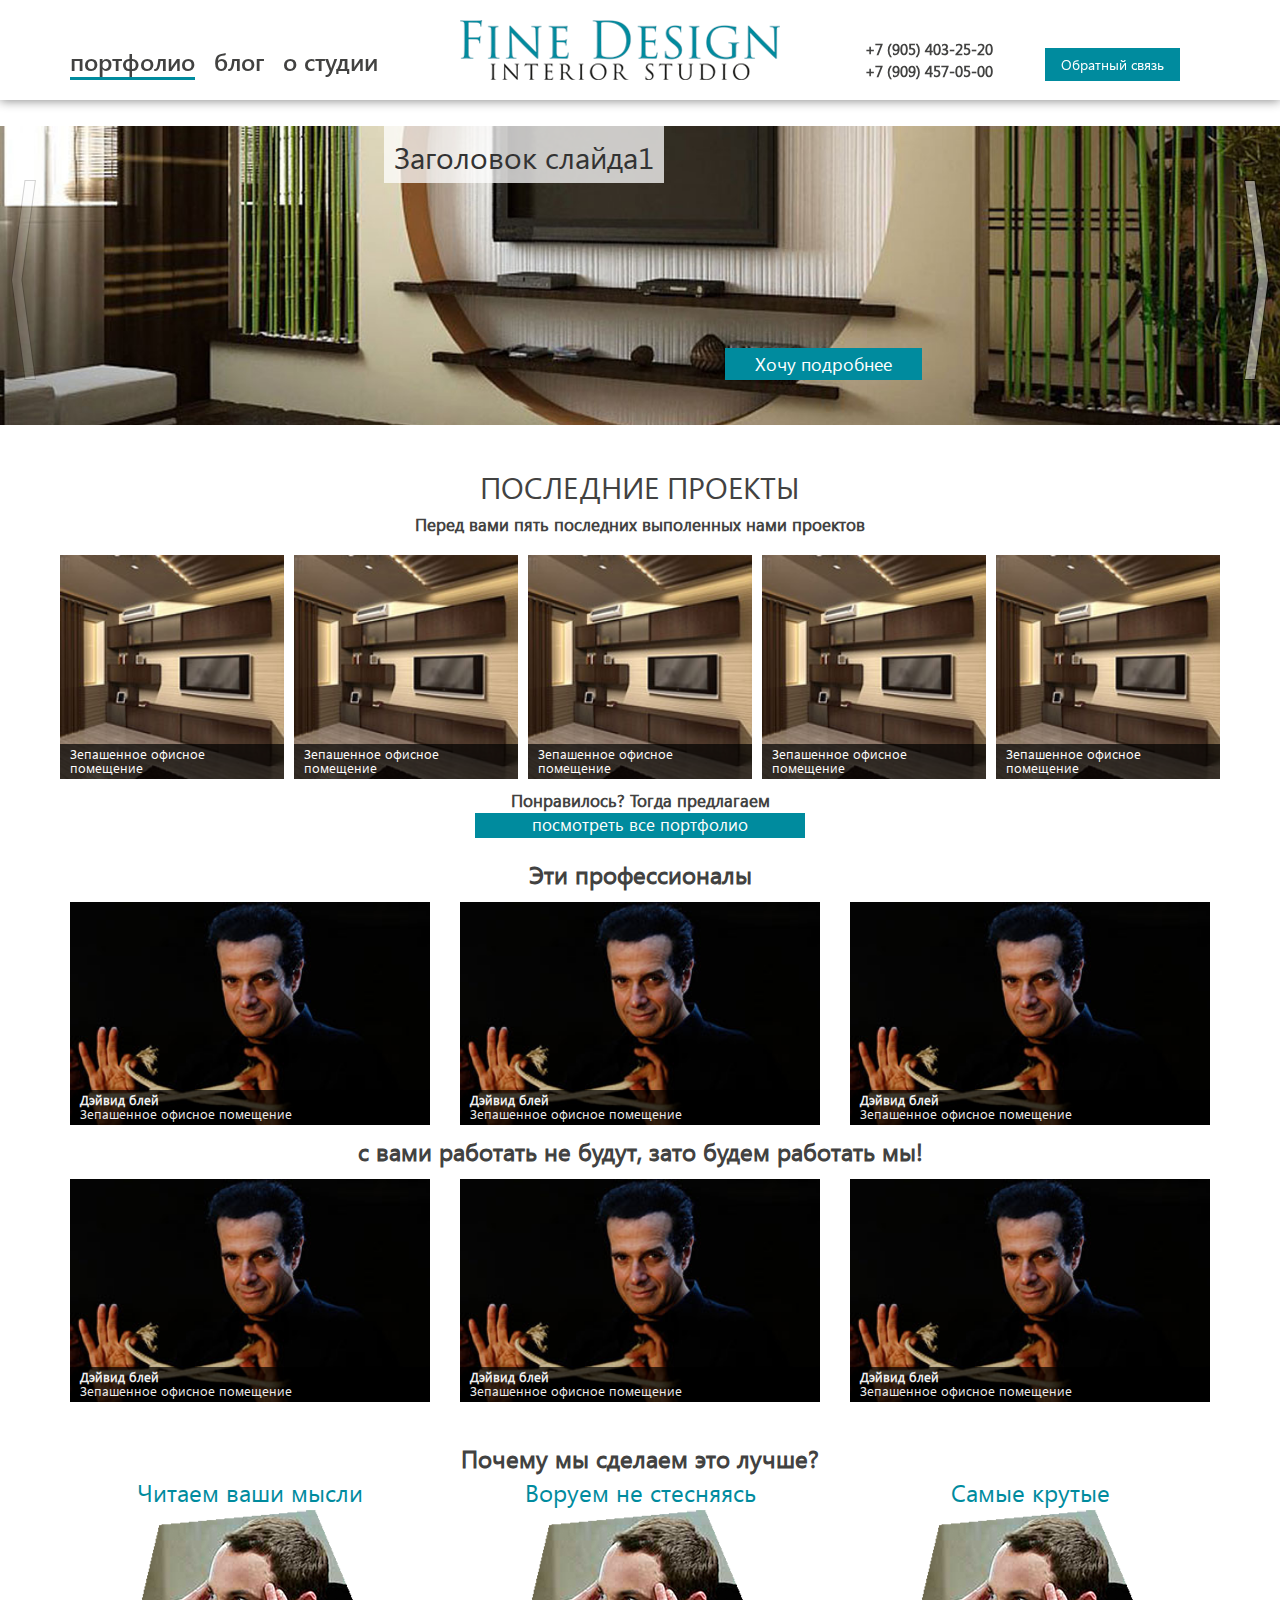
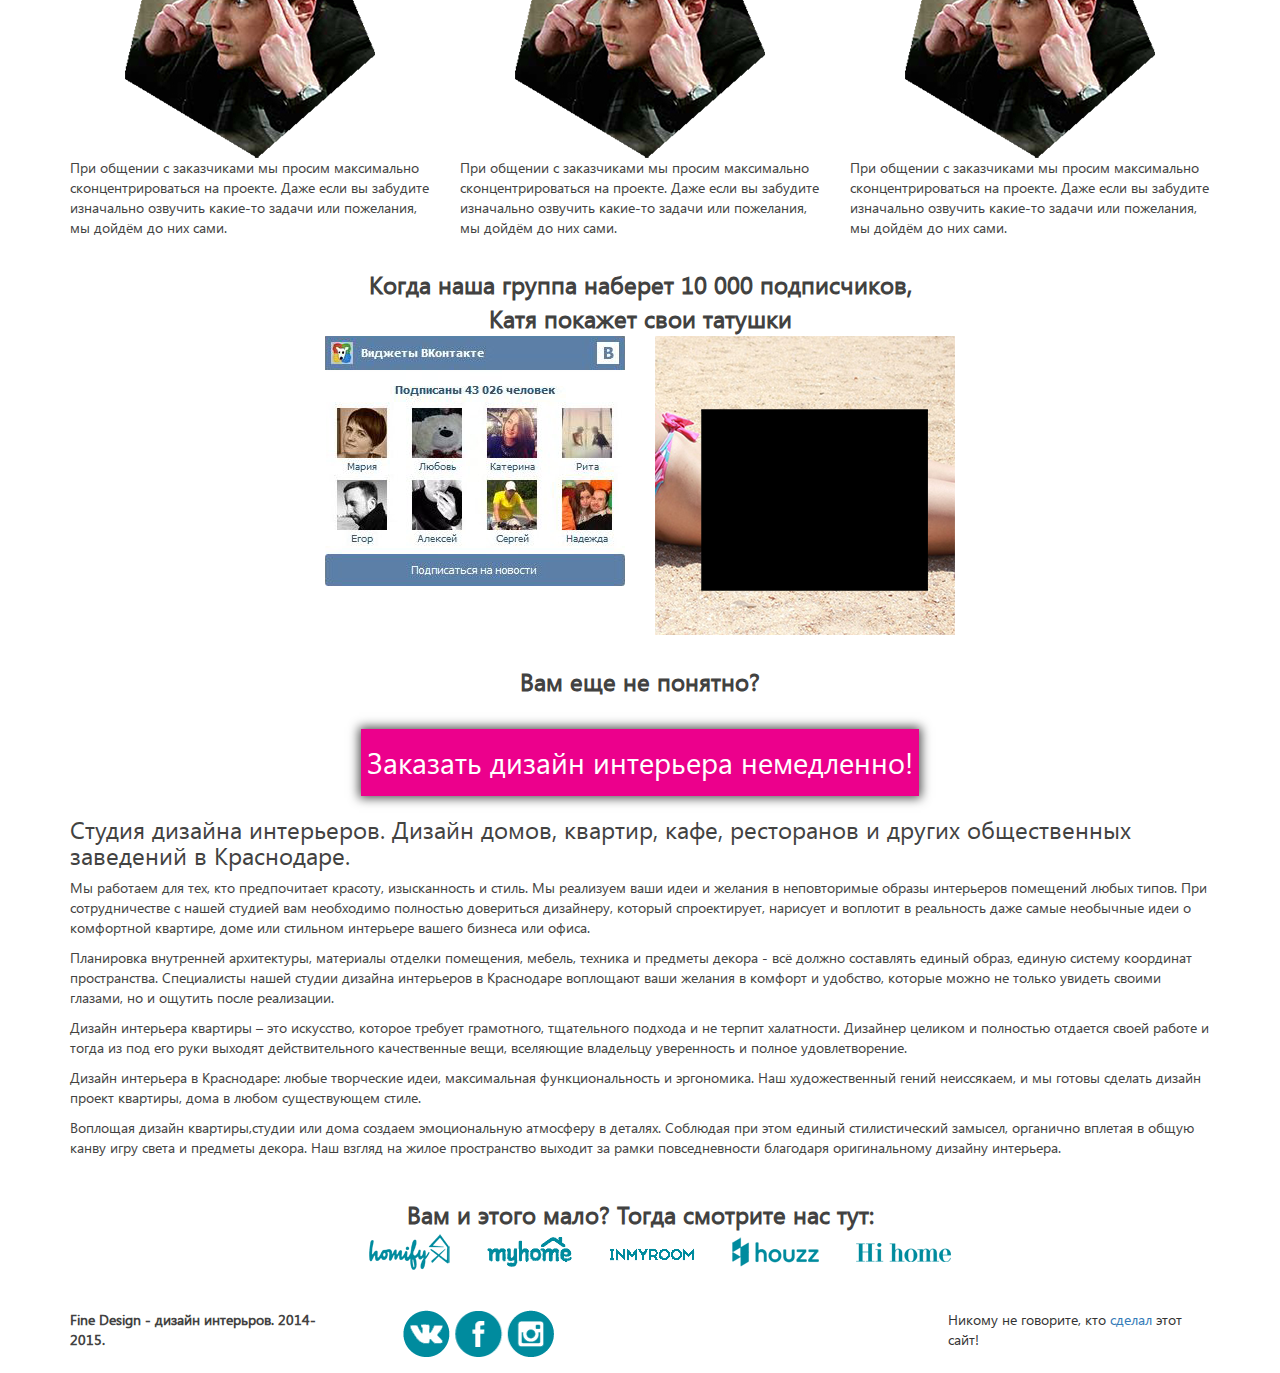
==== commit ab6cfbb0: "init" ====
--- a/index.html
+++ b/index.html
@@ -20,37 +20,48 @@
     <![endif]-->
   </head>
   <body>
-    <div class="container">
-      <div class="row top-section">
-        <nav class="col-md-4 col-sm-12 col-xs-col-12">
-          <!--start component menu-->
-            <ul>
-              <li><a class="selected" href="#" title="#">портфолио</a></li>
-              <li><a href="#" title="#">блог</a></li>
-              <li><a href="#" title="#">о студии</a></li>
-            </ul>
-          <!--end component menu-->
-        </nav>
-
-        <div class="col-md-4 col-sm-12 col-xs-col-12 logo-section">
-          <a href="/" title="Fine Design">
-            <img class="logo" src="/images/logo.png" alt="Fine Design">
-          </a>
-        </div>
-
-        <div class="col-md-4 col-sm-12 col-xs-col-12 top-phone-section">
-          <div class="col-md-6">
-            <!--start include area-->
-              <ul>
-                <li><strong>+7 (905) 403-25-20</strong></li>
-                <li><strong>+7 (909) 457-05-00</strong></li>
+    <div class="container-fluid top-fixed">
+      <div class="container">
+        <div class="row top-section">
+          <nav class="col-md-4 col-sm-12 col-xs-col-12">
+            <!--start component menu-->
+              <button id="menu-show" class="show-menu">Меню</button>
+              <ul id="menu-top">
+                <li><a class="selected" href="#" title="#">портфолио</a></li>
+                <li><a href="#" title="#">блог</a></li>
+                <li><a href="#" title="#">о студии</a></li>
               </ul>
-            <!--end include area-->
-          </div>
-          <div class="col-md-6 callback-section">
-              <!--start component callback-->
-                <button class="feed-back-m">Обратный связь</button>
-              <!--end component callback-->
+              <script>
+                $(document).ready(function(){
+                   $('#menu-show').click(function(){
+                    $('#menu-top').slideToggle();
+                  });                 
+                });
+
+              </script>
+            <!--end component menu-->
+          </nav>
+
+          <div class="col-md-4 col-sm-12 col-xs-col-12 logo-section">
+            <a href="/" title="Fine Design">
+              <img class="logo" src="/images/logo.png" alt="Fine Design">
+            </a>
+          </div>
+
+          <div class="col-md-4 col-sm-12 col-xs-col-12 top-phone-section">
+            <div class="col-md-6">
+              <!--start include area-->
+                <ul>
+                  <li><strong>+7 (905) 403-25-20</strong></li>
+                  <li><strong>+7 (909) 457-05-00</strong></li>
+                </ul>
+              <!--end include area-->
+            </div>
+            <div class="col-md-6 callback-section">
+                <!--start component callback-->
+                  <button class="feed-back-m">Обратный связь</button>
+                <!--end component callback-->
+            </div>
           </div>
         </div>
       </div>
--- a/css/style.css
+++ b/css/style.css
@@ -49,6 +49,7 @@
 }
 
 body{
+    margin-top: 100px;
     background: #fff;
 	font-family:SegoeUIRegular;
 }
@@ -61,32 +62,90 @@
         margin: 0px;
         padding: 0px;
 }
-
+.top-fixed {
+    background: #fff none repeat scroll 0 0;
+    min-height: 100px;
+    position: fixed;
+    top: 0;
+    width: 100%;
+    z-index: 2;
+    -webkit-box-shadow: 0px 1px 10px 0px rgba(0,0,0,0.45);
+    -moz-box-shadow: 0px 1px 10px 0px rgba(0,0,0,0.45);
+    box-shadow: 0px 1px 10px 0px rgba(0,0,0,0.45);
+}
 /*start top menu*/
-    nav{
-        padding-top: 25px;
-    }
-    nav ul li{
-        display: inline-block;
-    }
-    nav a{
-        color: #424241;
-        font-size: 1.7em;
-		font-family:SegoeUISemiBold;
-        text-decoration: none;
-    }
-    nav ul li:nth-child(2){
-        padding-left:15px;
-        padding-right: 15px;
-    }
-    nav .selected {
-        border-bottom: 3px solid #008b9e;
-    }
-    nav a:hover{
-        border-bottom: 3px solid #008b9e;
-        text-decoration: none;
-    }
-
+nav{
+    padding-top: 25px;
+}
+nav ul li{
+     display: inline-block;
+}
+ nav a{
+    color: #424241;
+    font-size: 1.7em;
+	font-family:SegoeUISemiBold;
+    text-decoration: none;
+}
+nav ul li:nth-child(2){
+    padding-left:15px;
+    padding-right: 15px;
+}
+nav .selected {
+     border-bottom: 3px solid #008b9e;
+}
+ nav a:hover{
+     border-bottom: 3px solid #008b9e;
+    text-decoration: none;
+}
+#menu-show{
+     display: none;
+ }
+.show-menu {
+    margin-top: 5px;
+    -moz-box-shadow:inset 0px 1px 0px 0px #ffffff;
+    -webkit-box-shadow:inset 0px 1px 0px 0px #ffffff;
+    box-shadow:inset 0px 1px 0px 0px #ffffff;
+    background:-webkit-gradient( linear, left top, left bottom, color-stop(0.05, #ededed), color-stop(1, #dfdfdf) );
+    background:-moz-linear-gradient( center top, #ededed 5%, #dfdfdf 100% );
+    filter:progid:DXImageTransform.Microsoft.gradient(startColorstr='#ededed', endColorstr='#dfdfdf');
+    background-color:#ededed;
+    -webkit-border-top-left-radius:6px;
+    -moz-border-radius-topleft:6px;
+    border-top-left-radius:6px;
+    -webkit-border-top-right-radius:6px;
+    -moz-border-radius-topright:6px;
+    border-top-right-radius:6px;
+    -webkit-border-bottom-right-radius:6px;
+    -moz-border-radius-bottomright:6px;
+    border-bottom-right-radius:6px;
+    -webkit-border-bottom-left-radius:6px;
+    -moz-border-radius-bottomleft:6px;
+    border-bottom-left-radius:6px;
+    text-indent:0;
+    border:1px solid #dcdcdc;
+    display:inline-block;
+    color:#777777;
+    font-family:Georgia;
+    font-size:1em;
+    font-weight:bold;
+    font-style:normal;
+    height:25px;
+    line-height:1em;
+    width:100px;
+    text-decoration:none;
+    text-align:center;
+    text-shadow:1px 1px 0px #ffffff;
+}
+.show-menu:hover {
+    background:-webkit-gradient( linear, left top, left bottom, color-stop(0.05, #dfdfdf), color-stop(1, #ededed) );
+    background:-moz-linear-gradient( center top, #dfdfdf 5%, #ededed 100% );
+    filter:progid:DXImageTransform.Microsoft.gradient(startColorstr='#dfdfdf', endColorstr='#ededed');
+    background-color:#dfdfdf;
+}.show-menu:active {
+    position:relative;
+    top:1px;
+}
+/* This button was generated using CSSButtonGenerator.com */
 /*end top menu*/
 .top-phone-section {
     padding-top: 18px;
@@ -296,10 +355,59 @@
     height: 67px;
 	box-shadow: 0 0 10px 2px rgba(0, 0, 0, 0.7);
 }
+.feed-back-bottom{
+    margin-bottom:30px;
+    margin-top:30px;
+}
+.about{
+    color:#424241;
+    text-align:left;
+}
+footer{
+    margin-top:30px;
+}
+.link-section {
+    list-style: outside none none;
+}
+.link-section li {
+   display:inline-block;
+   padding-left:15px;
+   padding-right:15px;
+}
+.coop{
+    color:#424241;
+}
+.social-ico{
+    list-style:none;
+}
+.social-ico li{
+    display:inline-block;
+}
+.social-ico a{
+    height: 48px;
+    width: 48px;
+    display: inline-block;
+}
+.vk{
+    background: rgba(0, 0, 0, 0) url("/images/social-ico.png") no-repeat scroll 0 0;
+}
+.vk:hover{
+    background: rgba(0, 0, 0, 0) url("/images/social-ico.png") no-repeat scroll 0 100%;
+}
+.fb{
+    background: rgba(0, 0, 0, 0) url("/images/social-ico.png") no-repeat scroll 51% 0;
+}
+.inst{
+    background: rgba(0, 0, 0, 0) url("/images/social-ico.png") no-repeat scroll 101% 0%;
+}
+.fb:hover{
+    background: rgba(0, 0, 0, 0) url("/images/social-ico.png") no-repeat scroll 51% 100%;
+}
+.inst:hover{
+    background: rgba(0, 0, 0, 0) url("/images/social-ico.png") no-repeat scroll 101% 100%;
+}
 /***dop media query form other display**/
 @media (min-width: 1200px) {
-
-
     
 }
 @media  (min-width: 992px) and (max-width: 1200px) {
@@ -310,9 +418,7 @@
         color: #424241;
         font-size: 0.8em;
     }
-	.logo{
-		
-	}
+
 }
 
 @media  (max-width: 992px) {
@@ -325,6 +431,7 @@
     nav{
         padding-top: 0px;
         margin-bottom: 20px;
+        text-align: center;
     }
     .top-section{
         margin-bottom: 20px;
@@ -339,74 +446,74 @@
 		width:60%;
 		margin-top:20px;
 	}
-}
-
-.feed-back-bottom{
-	margin-bottom:30px;
-	margin-top:30px;
-}
-.about{
-	color:#424241;
-	text-align:left;
-}
-footer{
-	margin-top:30px;
-}
-.link-section {
-    list-style: outside none none;
-}
-.link-section li {
-   display:inline-block;
-   padding-left:15px;
-   padding-right:15px;
-}
-.coop{
-	color:#424241;
-}
-.social-ico{
-	list-style:none;
-}
-.social-ico li{
-	display:inline-block;
-}
-.social-ico a{
-	height: 48px;
-    width: 48px;
-    display: inline-block;
-}
-.vk{
-	background: rgba(0, 0, 0, 0) url("/images/social-ico.png") no-repeat scroll 0 0;
-}
-.vk:hover{
-	background: rgba(0, 0, 0, 0) url("/images/social-ico.png") no-repeat scroll 0 100%;
-}
-.fb{
-	background: rgba(0, 0, 0, 0) url("/images/social-ico.png") no-repeat scroll 51% 0;
-}
-.inst{
-	background: rgba(0, 0, 0, 0) url("/images/social-ico.png") no-repeat scroll 101% 0%;
-}
-.fb:hover{
-	background: rgba(0, 0, 0, 0) url("/images/social-ico.png") no-repeat scroll 51% 100%;
-}
-.inst:hover{
-	background: rgba(0, 0, 0, 0) url("/images/social-ico.png") no-repeat scroll 101% 100%;
-}
+    .logo{
+        width: 160px;
+    }
+    nav ul li{
+        display: block;
+    }
+    #menu-top{
+        display: none;
+    }
+    #menu-show{
+        display: inline-block;
+    }
+    nav {
+        margin-bottom: 0px;
+    }
+    .logo-section > a {
+         display: block;
+         margin-top: 10px;
+    }
+    .top-phone-section {
+        padding-top: 5px;
+    }
+    .top-phone-section{
+        display: none;
+    }
+    .top-fixed{
+            min-height: 50px;
+    }
+    .top-section{
+            min-height: 50px;
+            margin-bottom: 5px;
+    }
+
+}
+
+
 @media  (min-width: 768px) and (max-width: 992px) {
-	
+	.top-phone-section ul li{
+        display: inline-block;
+        margin-right: 5px;
+        margin-left: 5px;
+    }
 }
 
 @media  (max-width: 768px) {
    	.feed-b-btn{
 		font-size:1.4em;
 	}
+    .top-phone-section{
+        display: none;
+    }
+    .top-section{
+        margin: 0px;
+    }
+    .top-fixed{
+            min-height: 50px;
+    }
+    .top-section{
+            min-height: 50px;
+            margin-bottom: 5px;
+    }
 }
 @media  (max-width: 480px) {
     nav a {
         font-size: 1.3em;
     }
     .logo{
-        width: 70%;
+        width: 100px;
     }
 	.feed-b-btn{
 		font-size:1.4em;
@@ -420,7 +527,19 @@
     .see-detail{
         bottom:0px;
     }
-	
+	.top-phone-section {
+        display: none;
+    }
+    .top-fixed{
+            min-height: 50px;
+    }
+    .top-section{
+            min-height: 50px;
+            margin-bottom: 5px;
+    }
+    body{
+        margin-top: 50px;
+    }
 }
 
 /*******extension bootsrap css********/
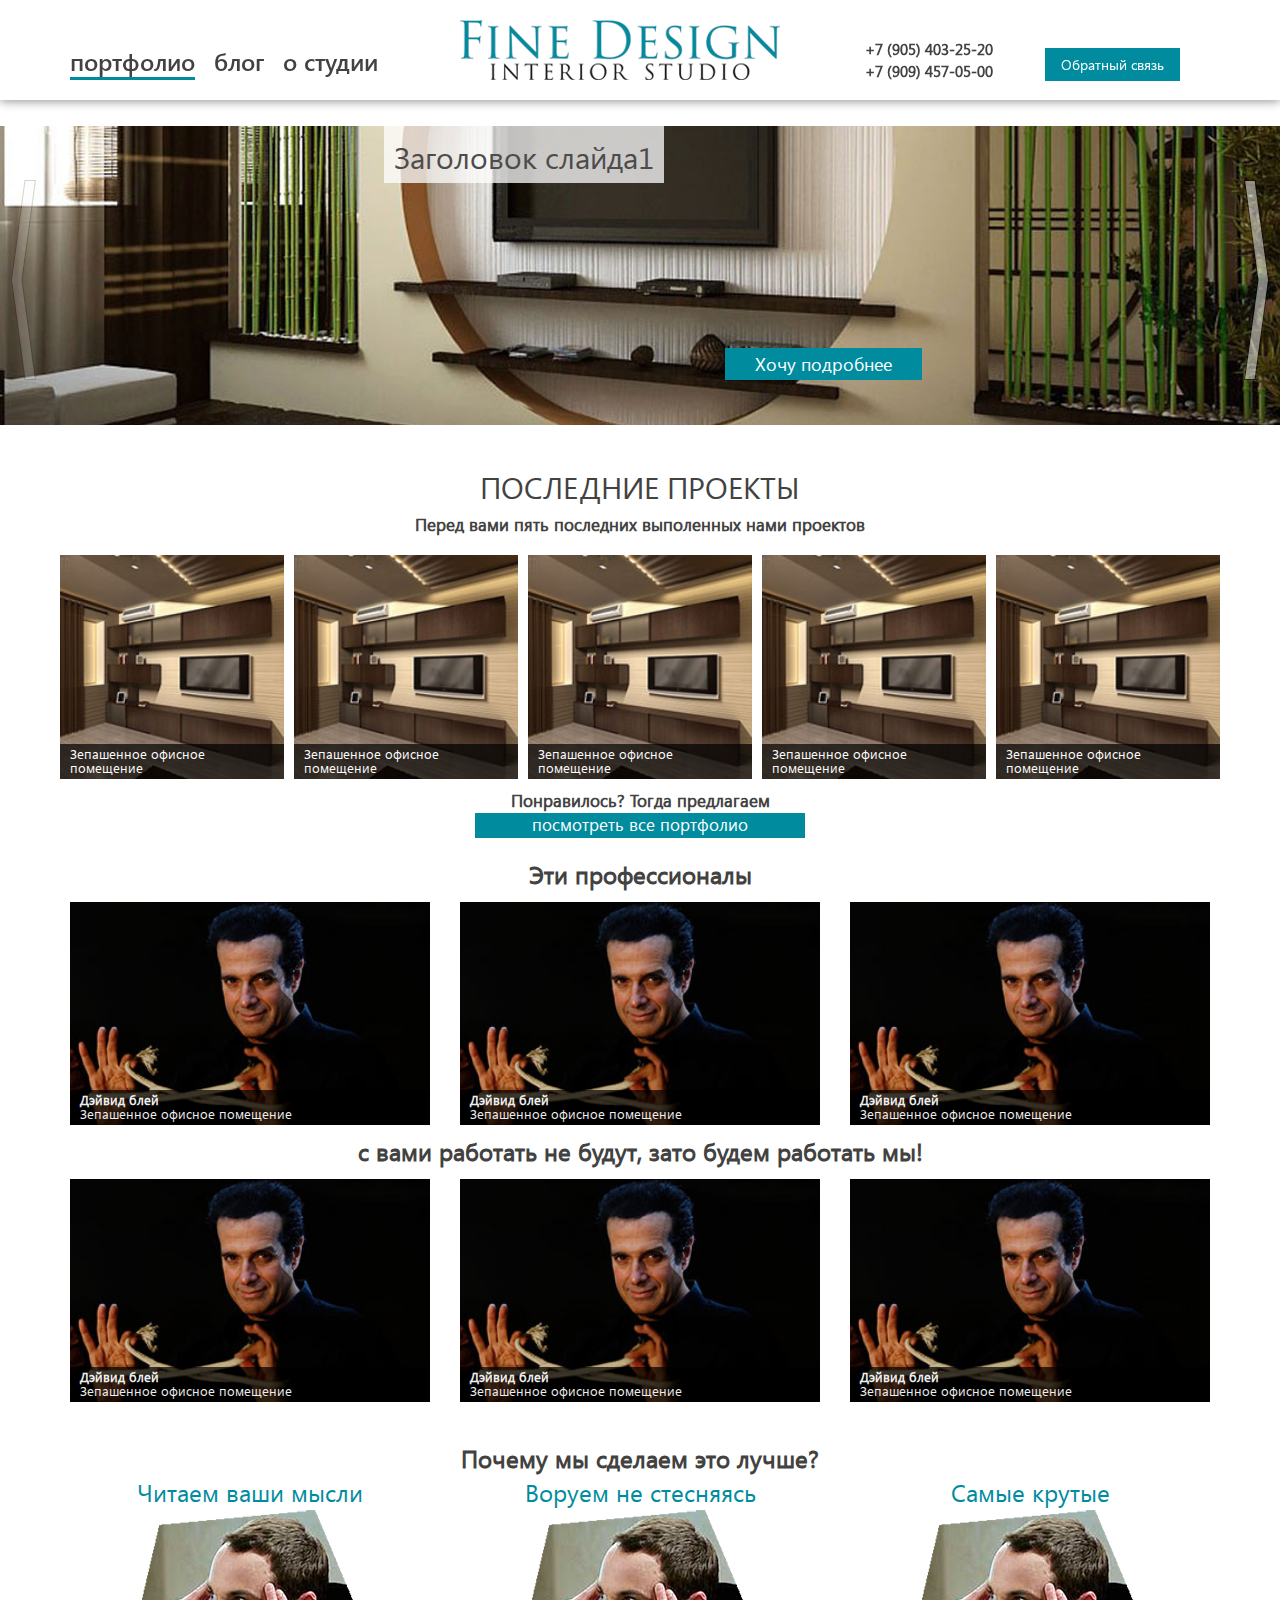
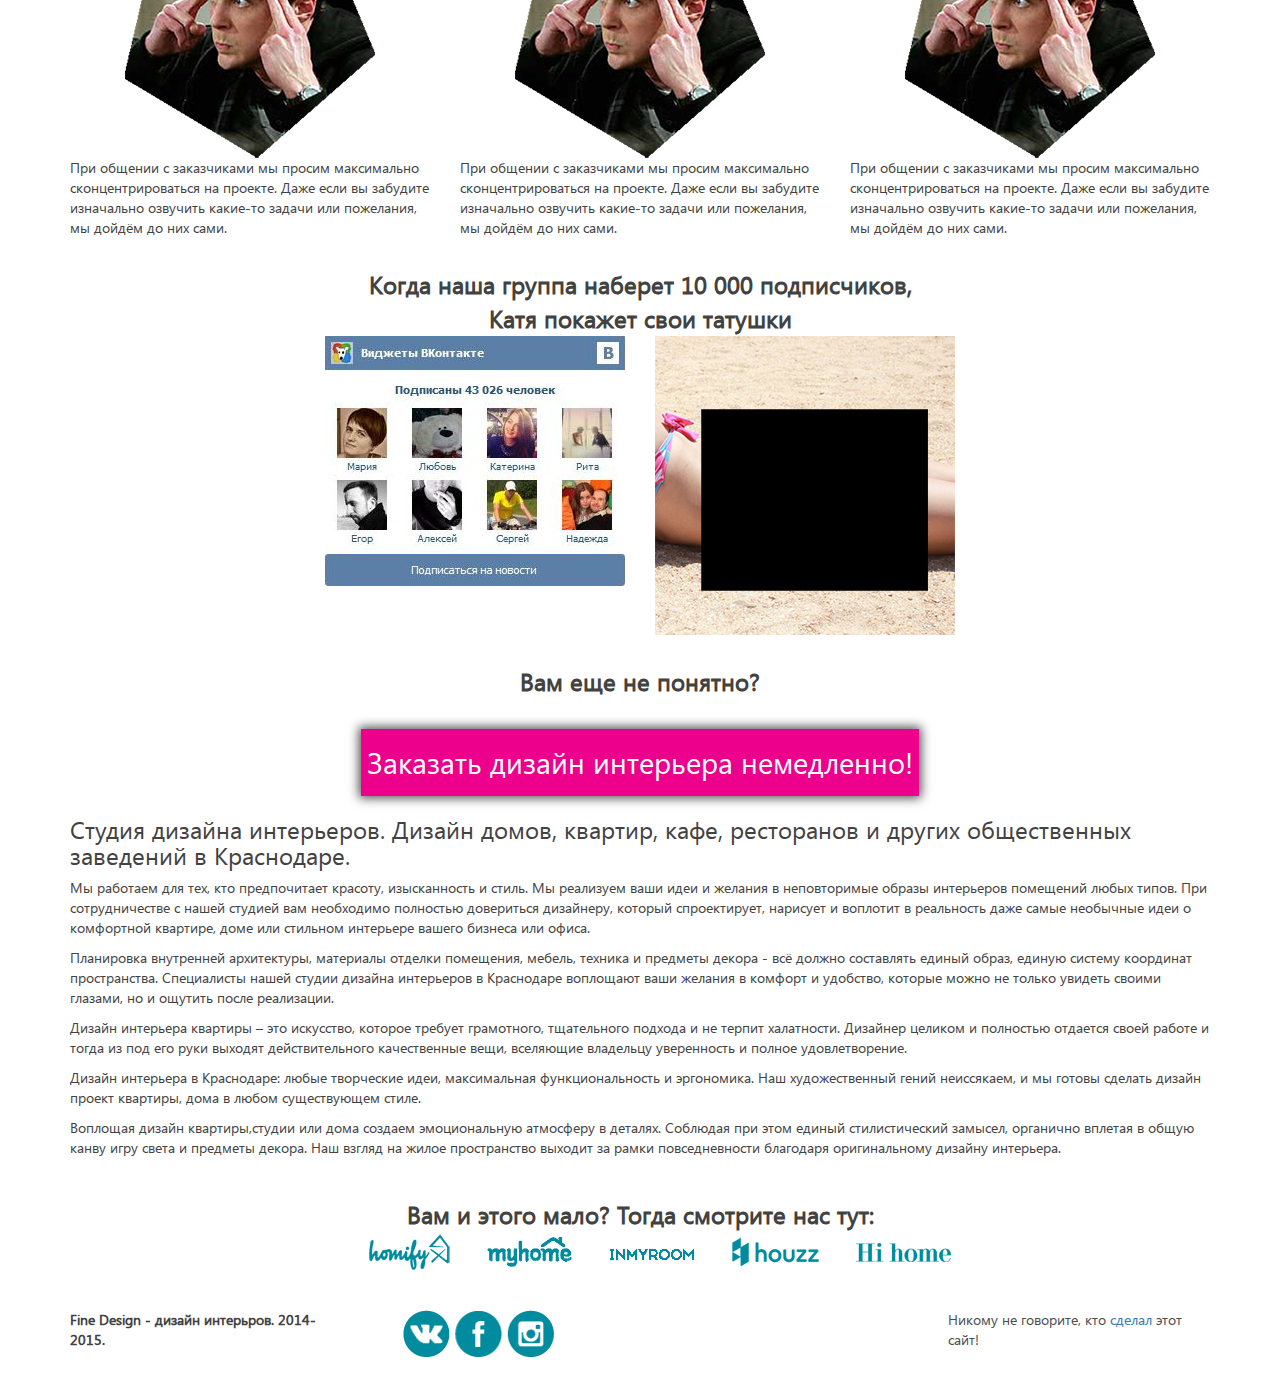
==== commit 67bb7b1d: "init" ====
--- a/index.html
+++ b/index.html
@@ -400,5 +400,6 @@
     <!-- Include all compiled plugins (below), or include individual files as needed -->
   <script src="/js/bootstrap.min.js"></script>
   <script src="/js/swiper.min.js"></script>
+  <script src="/js/app.js"></script>
   </body>
 </html>--- a/css/style.css
+++ b/css/style.css
@@ -52,6 +52,7 @@
     margin-top: 100px;
     background: #fff;
 	font-family:SegoeUIRegular;
+    color: #4c4c4c;
 }
 .top-section {
     min-height: 100px;
@@ -406,9 +407,119 @@
 .inst:hover{
     background: rgba(0, 0, 0, 0) url("/images/social-ico.png") no-repeat scroll 101% 100%;
 }
+.page-descr {
+	font-size: 1.2em;
+	margin-bottom: 50px;
+	text-align: center;
+}
+.section-title{
+	text-transform:uppercase;
+}
+/*start component blog list*/
+
+.blog-list-cell > img {
+    width: 100%;
+}
+.blog-list-top-cell > span:last-child {
+    display: table-cell;
+    font-family: SegoeUISemiBold;
+    font-size: 1.1em;
+    line-height: 1em;
+    vertical-align: top;
+}
+.blog-list-top-cell {
+	min-height: 30px;
+    font-size: 1.1em;
+    margin-bottom: 10px;
+}
+.blog-list-data {
+    background: #4c4c4c none repeat scroll 0 0;
+    color: #fff;
+    padding: 6px 5px;
+    float: left;
+    margin-right: 5px;
+}
+.blog-list-text {
+    line-height: 1.3em;
+    padding-top: 10px;
+}
+.see-detal-item {
+    background: #008b9e none repeat scroll 0 0;
+    color: #fff;
+    font-size: 1.2em;
+    padding: 5px 15px;
+    text-decoration: none;
+    display: inline-block;
+}
+.see-detal-item:hover{
+	color:#fff;
+	text-decoration:none;
+	background: #ec008c;
+}
+.blog-list-item{
+	margin-bottom:20px;
+}
+.blog-list-bottom-cell {
+    float: right;
+}
+.see-count{
+	position:relative;
+	margin-right:15px;
+	margin-left:15px;
+}
+.see-count::before {
+    background: rgba(0, 0, 0, 0) url("/images/see-ico.png") no-repeat scroll center center;
+    content: "";
+    display: inline-block;
+    height: 11px;
+    left: -35px;
+    position: absolute;
+    top: 4px;
+    width: 25px;
+}
+.like-count{
+	margin-right:15px;
+	margin-left:15px;
+	position:relative;
+}
+
+
+.like-count::before {
+    background: rgba(0, 0, 0, 0) url("/images/like-ico.png") no-repeat scroll center center;
+    content: "";
+    display: inline-block;
+    height: 12px;
+    left: -20px;
+    position: absolute;
+    top: 4px;
+    width: 12px;
+}
+
+/*end component blog list*/
+
+
+/*start component blog-detail*/
+.blog-detail-data {
+    background: #4c4c4c none repeat scroll 0 0;
+    color: #fff;
+    padding: 6px 5px;
+    margin-right: 25px;
+}
+.blog-detail-img{
+    float:left;
+    margin-right: 10px;
+}
+.blog-detail-top{
+    margin-bottom: 10px;
+}
+/*end component blog-detail*/
+
 /***dop media query form other display**/
 @media (min-width: 1200px) {
-    
+    .blog-list-top-cell {
+        height: 36px;
+        overflow: hidden;
+    }
 }
 @media  (min-width: 992px) and (max-width: 1200px) {
     nav a {
@@ -418,7 +529,10 @@
         color: #424241;
         font-size: 0.8em;
     }
-
+    .blog-list-top-cell {
+        height: 36px;
+        overflow: hidden;
+    }
 }
 
 @media  (max-width: 992px) {
@@ -478,6 +592,18 @@
             min-height: 50px;
             margin-bottom: 5px;
     }
+	.blog-list-data {
+		display: inline-block;
+		float: none;
+		margin-bottom: 2px;
+	}
+	.blog-list-bottom-cell{
+		float:none;
+	}
+	.blog-list-item{
+		border-bottom:2px solid #ccc;
+		padding-bottom:20px;
+	}
 
 }
 
@@ -507,6 +633,7 @@
             min-height: 50px;
             margin-bottom: 5px;
     }
+
 }
 @media  (max-width: 480px) {
     nav a {
@@ -540,6 +667,7 @@
     body{
         margin-top: 50px;
     }
+
 }
 
 /*******extension bootsrap css********/
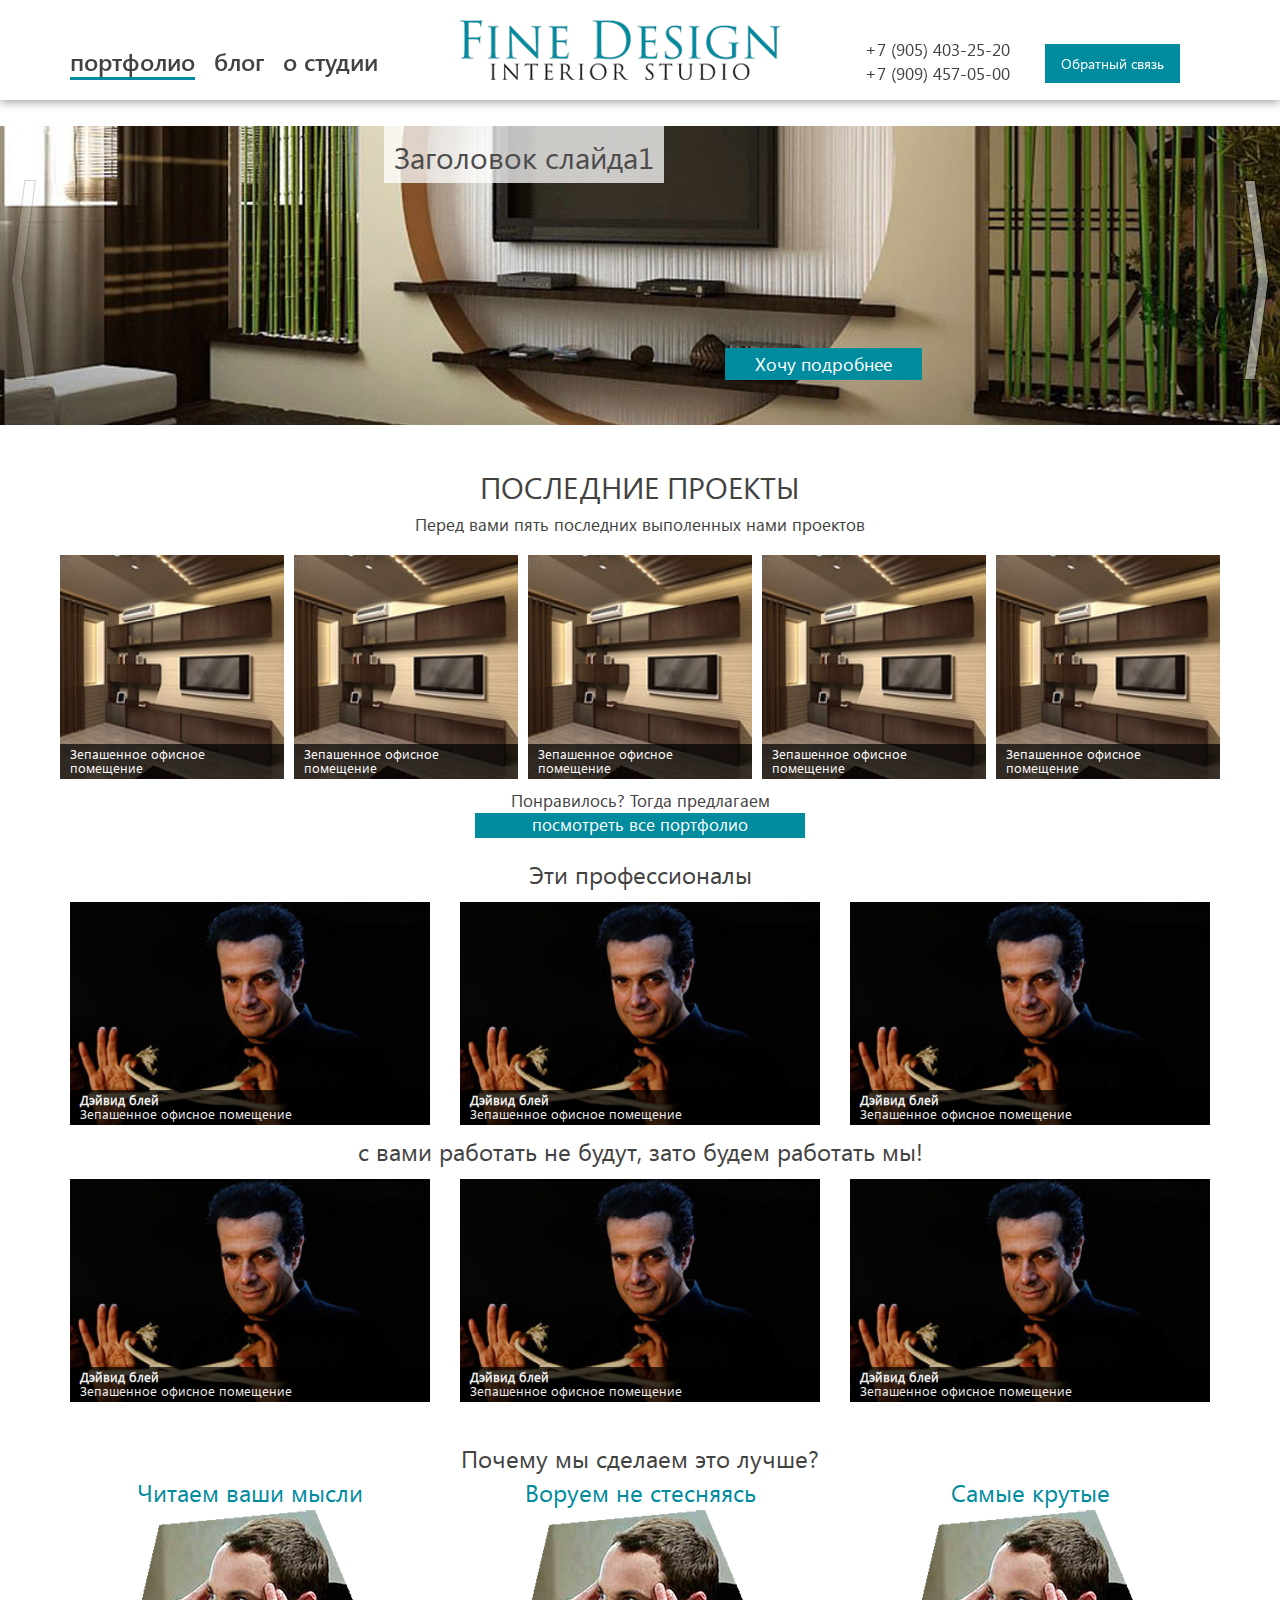
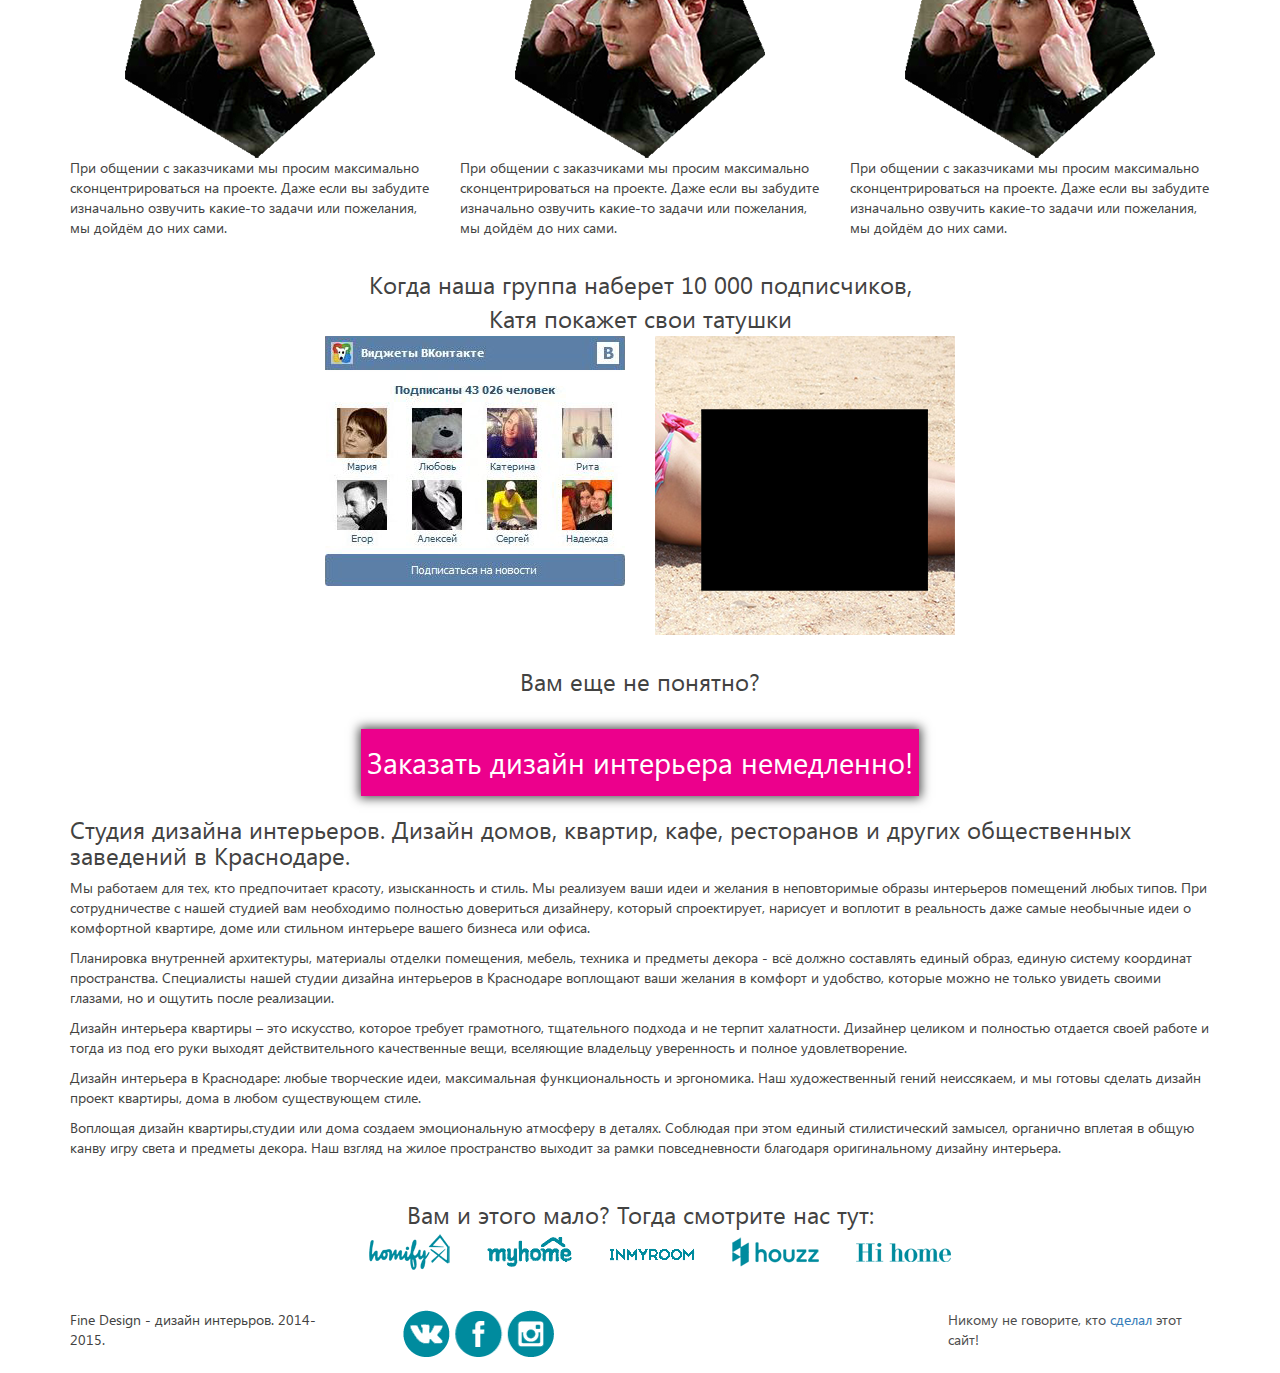
==== commit 68ff0705: "init" ====
--- a/index.html
+++ b/index.html
@@ -182,7 +182,7 @@
     </div>
     <div class="row">
 
-      <div class="col-md-4 col-sm-6 col-xs-12">
+      <div class="col-md-4 col-sm-12 col-xs-12">
         <div class="last-portfolio-cell">
           <a href="#" title="#">
              <img src="/images/portfolio-img.jpg"  alt="#">
@@ -193,7 +193,7 @@
         </div>       
       </div>
 
-      <div class="col-md-4 col-sm-6 col-xs-12">
+      <div class="col-md-4 col-sm-12 col-xs-12">
         <div class="last-portfolio-cell">
           <a href="#" title="#">
              <img src="/images/portfolio-img.jpg" alt="#">
@@ -204,7 +204,7 @@
         </div>       
       </div>
 
-      <div class="col-md-4 col-sm-6 col-xs-12">
+      <div class="col-md-4 col-sm-12 col-xs-12">
         <div class="last-portfolio-cell">
           <a href="#" title="#">
              <img src="/images/portfolio-img.jpg"  alt="#">
@@ -225,7 +225,7 @@
 
       <div class="row">
 
-        <div class="col-md-4 col-sm-6 col-xs-12">
+        <div class="col-md-4 col-sm-12 col-xs-12">
           <div class="last-portfolio-cell">
             <a href="#" title="#">
                <img src="/images/portfolio-img.jpg"  alt="#">
@@ -236,7 +236,7 @@
           </div>       
         </div>
 
-        <div class="col-md-4 col-sm-6 col-xs-12">
+        <div class="col-md-4 col-sm-12 col-xs-12">
           <div class="last-portfolio-cell">
             <a href="#" title="#">
                <img src="/images/portfolio-img.jpg" alt="#">
@@ -247,7 +247,7 @@
           </div>       
         </div>
 
-        <div class="col-md-4 col-sm-6 col-xs-12">
+        <div class="col-md-4 col-sm-12 col-xs-12">
           <div class="last-portfolio-cell">
             <a href="#" title="#">
                <img src="/images/portfolio-img.jpg" alt="#">
@@ -272,7 +272,7 @@
       </div>
       <div class="row">
 
-        <div class="col-md-4 col-sm-6 col-xs-12">
+        <div class="col-md-4 col-sm-12 col-xs-12">
           <div class="we-cell">
   		 <a href="#" title="#">Читаем ваши мысли</a>
             <a href="#" title="#">
@@ -284,7 +284,7 @@
           </div>       
         </div>
 
-        <div class="col-md-4 col-sm-6 col-xs-12">
+        <div class="col-md-4 col-sm-12 col-xs-12">
           <div class="we-cell">
   		 <a href="#" title="#">Воруем не стесняясь</a>
             <a href="#" title="#">
@@ -296,7 +296,7 @@
           </div>       
         </div>
 
-        <div class="col-md-4 col-sm-6 col-xs-12">
+        <div class="col-md-4 col-sm-12 col-xs-12">
           <div class="we-cell">
   		 <a href="#" title="#">Самые крутые</a>
             <a href="#" title="#">
--- a/css/style.css
+++ b/css/style.css
@@ -53,6 +53,9 @@
     background: #fff;
 	font-family:SegoeUIRegular;
     color: #4c4c4c;
+}
+strong{
+    font-weight: normal;
 }
 .top-section {
     min-height: 100px;
@@ -73,6 +76,19 @@
     -webkit-box-shadow: 0px 1px 10px 0px rgba(0,0,0,0.45);
     -moz-box-shadow: 0px 1px 10px 0px rgba(0,0,0,0.45);
     box-shadow: 0px 1px 10px 0px rgba(0,0,0,0.45);
+}
+.see-detal-item {
+    background: #008b9e none repeat scroll 0 0;
+    color: #fff;
+    font-size: 1.2em;
+    padding: 5px 15px;
+    text-decoration: none;
+    display: inline-block;
+}
+.see-detal-item:hover{
+    color:#fff;
+    text-decoration:none;
+    background: #ec008c;
 }
 /*start top menu*/
 nav{
@@ -151,17 +167,17 @@
 .top-phone-section {
     padding-top: 18px;
 }
-.feed-back-m{
-    margin-top: 10px;
-    background: #008b9e;
+.feed-back-m {
+    background: #008b9e none repeat scroll 0 0;
+    border: medium none;
+    color: #fff;
+    height: 39px;
+    margin-top: 6px;
     width: 135px;
-    height: 33px;
-    border: none;
-    color: #fff;
-}
-.top-phone-section strong{
-    font-size: 1.1em;
+}
+.top-phone-section strong {
     color: #424241;
+    font-size: 1.2em;
 }
 /*start slider component*/
 .slider-container{
@@ -443,19 +459,6 @@
     line-height: 1.3em;
     padding-top: 10px;
 }
-.see-detal-item {
-    background: #008b9e none repeat scroll 0 0;
-    color: #fff;
-    font-size: 1.2em;
-    padding: 5px 15px;
-    text-decoration: none;
-    display: inline-block;
-}
-.see-detal-item:hover{
-	color:#fff;
-	text-decoration:none;
-	background: #ec008c;
-}
 .blog-list-item{
 	margin-bottom:20px;
 }
@@ -512,6 +515,46 @@
 .blog-detail-top{
     margin-bottom: 10px;
 }
+#filters {
+    margin-top: 25px;
+    margin-bottom: 25px;
+    margin-left: 0px;
+    margin-right: 0px;
+    list-style: outside none none;
+    padding-left: 0px;
+    text-align:center;
+}
+#filters > li {
+    display: inline-block;
+}
+#filters button {
+    background: #008b9e none repeat scroll 0 0;
+    border: medium none;
+    color: #fff;
+    display: block;
+    font-family: SegoeUISemiBold;
+    height: 35px;
+    line-height: 1em;
+    padding-left: 30px;
+    padding-right: 30px;
+    text-transform: uppercase;
+    width: 150px;
+}
+#filters button:hover {
+    background: #ec018c;
+}
+.item-portfolio{
+    text-align: center;
+    margin-bottom: 20px;
+}
+.item-portfolio h4 {
+    display: block;
+    height: 38px;
+    overflow: hidden;
+}
+.item-portfolio .see-detal-item {
+    margin-top: 10px;
+}
 /*end component blog-detail*/
 
 /***dop media query form other display**/
@@ -604,6 +647,9 @@
 		border-bottom:2px solid #ccc;
 		padding-bottom:20px;
 	}
+    .logo{
+        width: 100px;
+    }
 
 }
 
@@ -638,9 +684,6 @@
 @media  (max-width: 480px) {
     nav a {
         font-size: 1.3em;
-    }
-    .logo{
-        width: 100px;
     }
 	.feed-b-btn{
 		font-size:1.4em;
